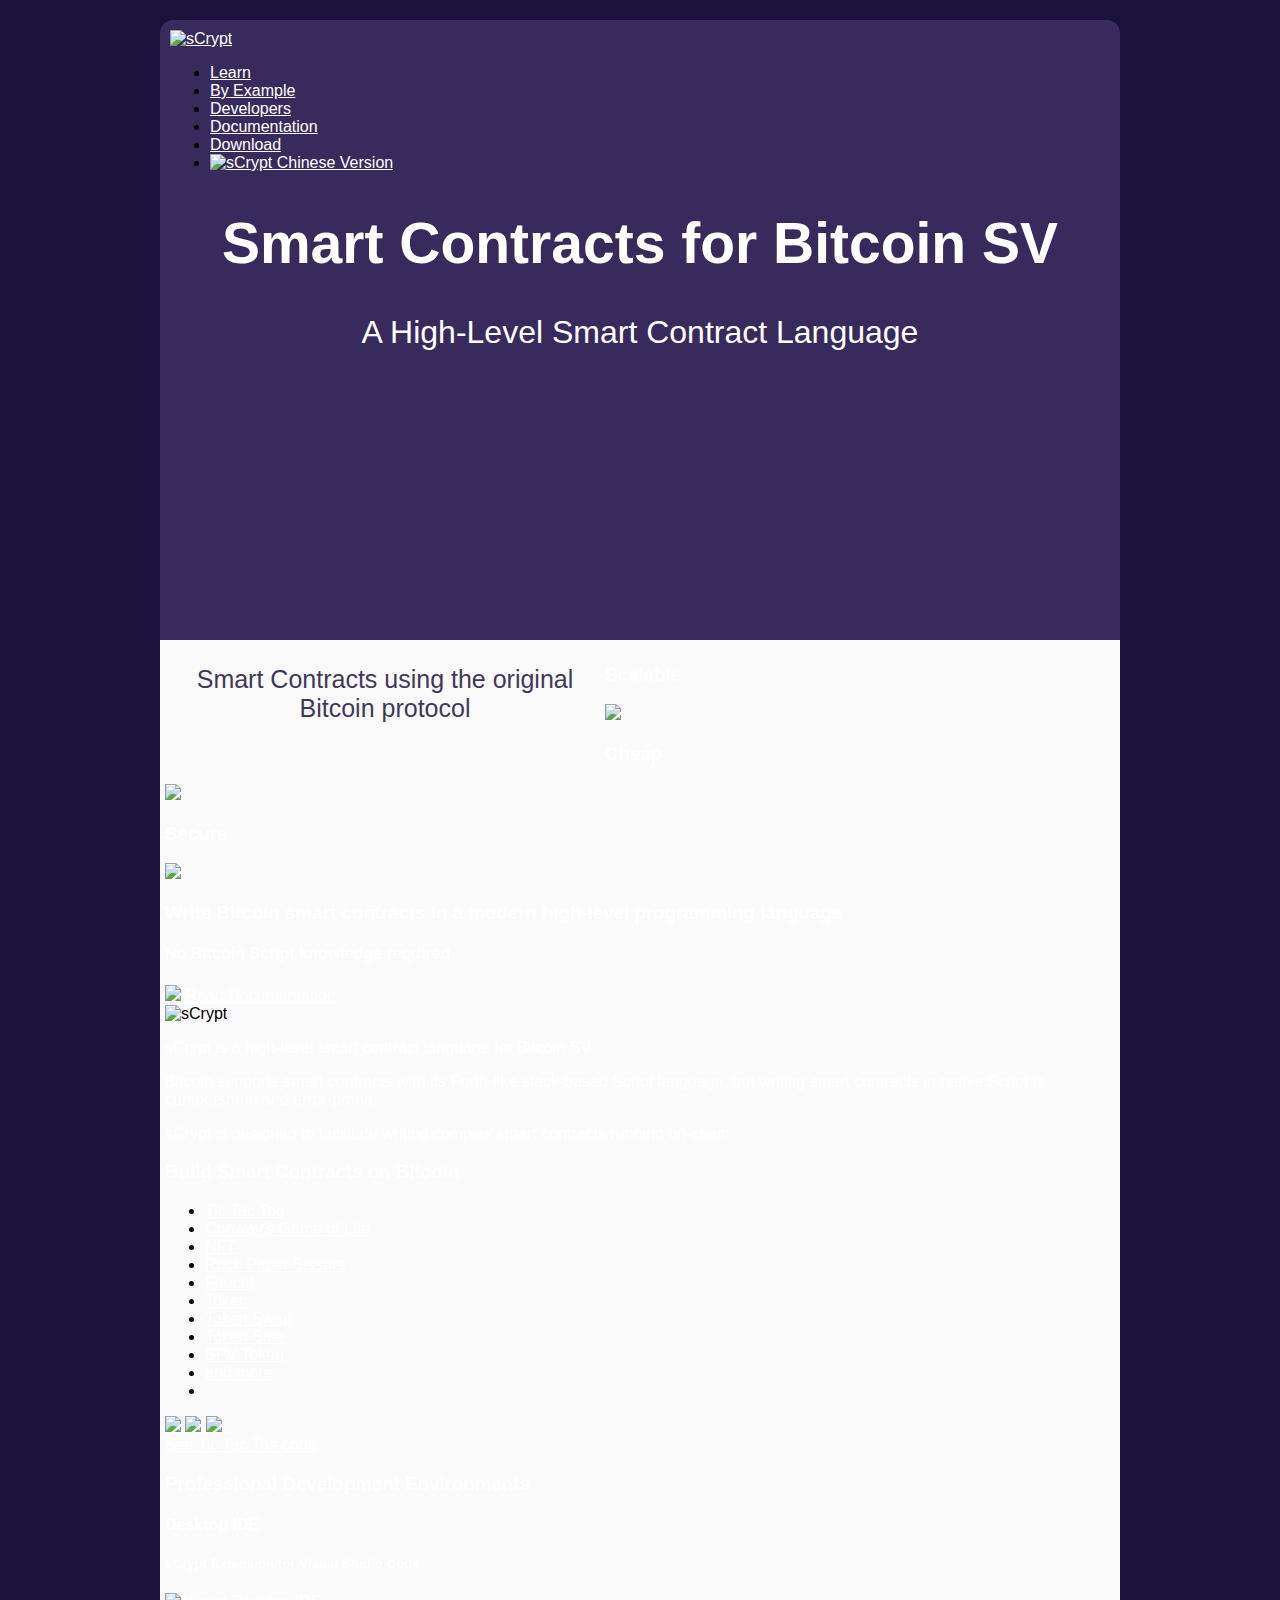
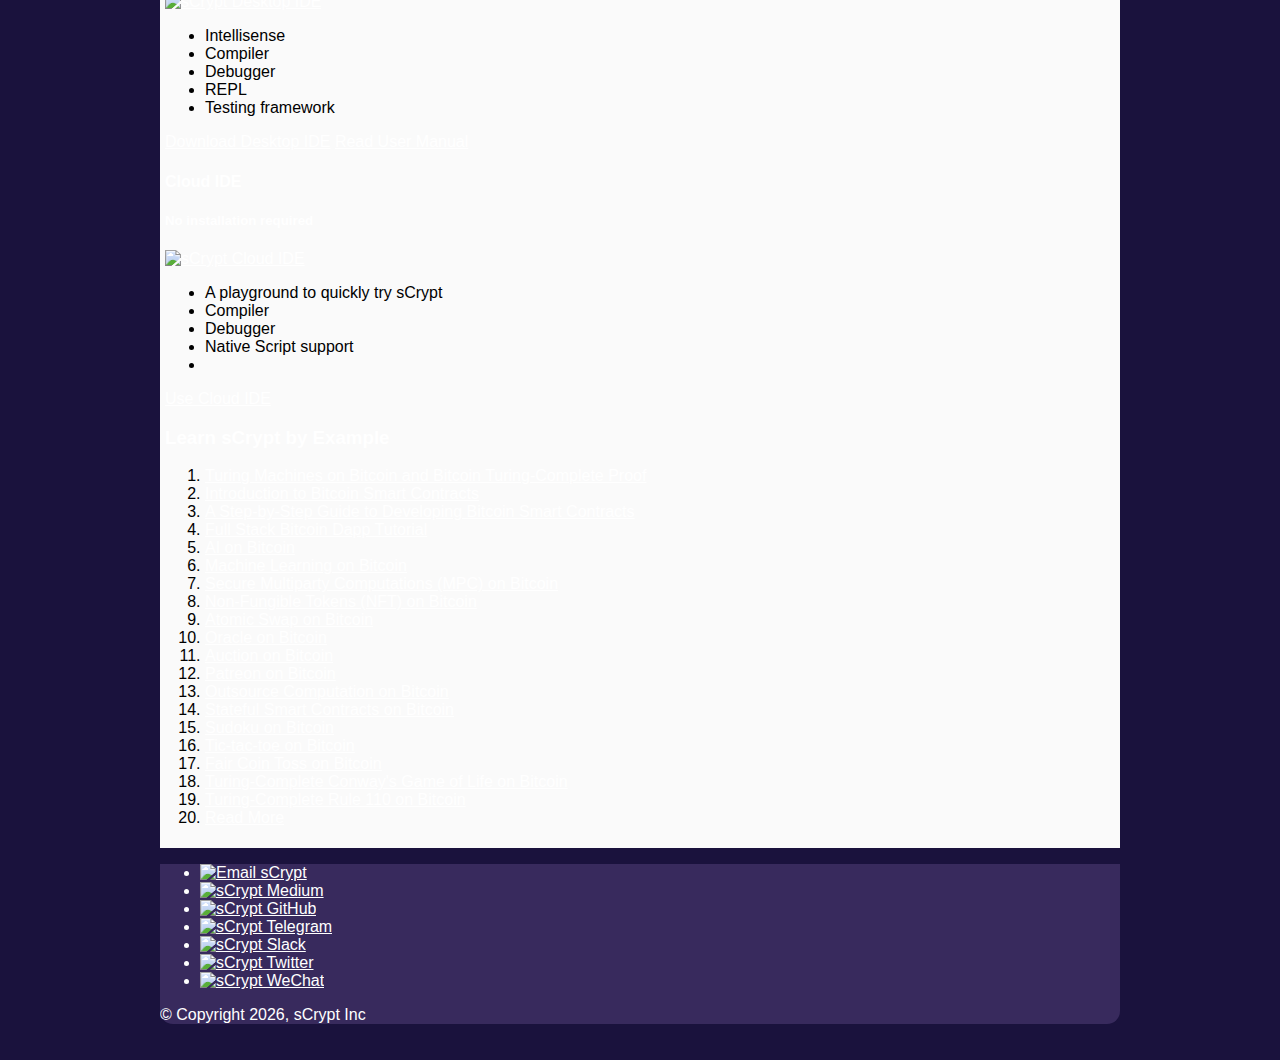
==== index.html @ d7bc1ca1 "Add link to by-example.scrypt.io" ====
<!DOCTYPE html>
<html>
  <head>
    <meta charset="utf-8">
    <meta name="viewport" content="width=device-width, initial-scale=1">
    <title>sCrypt — A High Level Smart Contract Language for Bitcoin SV</title>
    <link rel="stylesheet" href="static/css/bulma.min.css">
    <link rel="stylesheet" href="static/css/app.css?cb=3">

    <meta name="description" content="A high-level smart contract language for Bitcoin SV"/>
    <link rel="canonical" href="https://www.scrypt.io" />
    <meta property="og:title" content="sCrypt | Bitcoin SV"/>
    <meta property="og:description" content="A high-level smart contract language for Bitcoin SV" />
    <meta property="og:image" content="https://scrypt.io/static/img/screenshot.png" />
    <meta property="og:image:width" content="1920"/>
    <meta property="og:image:height" content="1080"/>
    <meta property="og:url" content="https://scrypt.io"/>
    <meta property="og:site_name" content="scrypt"/>
    <meta property="og:type" content="website"/>
  </head>
  <body>
    <div class="container">

      <div class="site-wrapper">
        <div class="header">

          <div class="top-bar">
            <a href="/"><img src="static/img/scrypt.png" alt="sCrypt" class="logo" /></a>

            <ul class="navigation">
              <li class="learn-link"><a href="https://learn.scrypt.io">Learn</a></li>
              <li class="byexample-link"><a href="https://by-example.scrypt.io">By Example</a></li>
              <li class="awesome-link"><a href="https://github.com/sCrypt-Inc/awesome-scrypt/">Developers</a></li>
              <li><a href="https://scryptdoc.readthedocs.io/en/latest/" target="_blank">Documentation</a></li>
              <li class="download-link"><a href="#download">Download</a></li>
              <li class="language-link"><a href="/chinese.html">
                  <img src="/static/img/chinese.svg" alt="sCrypt Chinese Version" class="language-icon" />
                </a></li>
            </ul>

            <div class="clear"></div>
          </div>

          <h1 class="title">
            Smart Contracts for <span class="nowrap">Bitcoin SV</span>
          </h1>
          <p class="subtitle">
            A High-Level Smart Contract Language
          </p>

          <img src="static/img/code-sample1.png" alt="sCrypt Demo Contract" class="code-demo-mobile" />

        </div><!-- .header -->

        <div class="content-wrapper">
          <div class="columns">
            <p class="subtitle">Smart Contracts using the original Bitcoin protocol</p>
            <div class="code-demo"></div>
          </div>
          <div class="clear"></div>
          <div class="columns widgets">
            <div class="column is-4">
              <div class="widget">
                <h3>Scalable</h3>
                <img src="static/img/up.svg" class="icon" />
                <div class="clear"></div>
              </div>
            </div>
            <div class="column is-4">
              <div class="widget">
                <h3>Cheap</h3>
                <img src="static/img/cent.svg" class="icon" />
                <div class="clear"></div>
              </div>
            </div>
            <div class="column is-4">
              <div class="widget">
                <h3>Secure</h3>
                <img src="static/img/lock.svg" class="icon" />
                <div class="clear"></div>
              </div>
            </div>
          </div>


          <div class="cta">
            <h3 class="title">Write Bitcoin smart contracts in a modern <span class="no-wrap">high-level</span> programming language</h3>
            <h4 class="small">No Bitcoin Script knowledge required</h4>
            <a href="https://scryptdoc.readthedocs.io/en/latest/" class="button is-large">
              <img src="static/img/books.svg" />
              Read Documentation
            </a>
          </div>

          <div class="about">
            <div class="columns is-mobile">
              <div class="column is-2">
                <img src="static/img/logo-small.png" alt="sCrypt" />
              </div>
              <div class="column">
                <p>sCrypt is a high-level smart contract language for <span class="nowrap">Bitcoin SV</span>.</p>

                <p>Bitcoin supports smart contracts with its Forth-like stack-based Script language, but writing smart contracts in native Script is cumbersome and error-prone.</p>

                <p>sCrypt is designed to facilitate writing complex smart contracts running on-chain.</p>
              </div>
            </div>
          </div>

          <div class="examples">
            <h3 class="title">Build Smart Contracts on Bitcoin</h3>
            <div class="wrapper">
              <ul>
                <li><a href="https://github.com/sCrypt-Inc/boilerplate/blob/master/contracts/tictactoe.scrypt" data-img="code-tictactoe.png" class="example active" onClick="return didClickBuild(this)">Tic Tac Toe</a></li>
                <li><a class="example" href="https://github.com/sCrypt-Inc/boilerplate/blob/master/contracts/conwaygol.scrypt" data-img="code-gameoflife.png" onClick="return didClickBuild(this)">Conway's Game of Life</a></li>
                <li><a class="example" href="https://github.com/sCrypt-Inc/boilerplate/blob/master/contracts/nonFungibleToken.scrypt" data-img="code-nft.png" onClick="return didClickBuild(this)">NFT</a></li>
                <li><a class="example" href="https://github.com/sCrypt-Inc/boilerplate/blob/master/contracts/rps.scrypt" data-img="code-rockpapersissors.png" onClick="return didClickBuild(this)">Rock Paper Sissors</a></li>
                <li><a class="example" href="https://github.com/sCrypt-Inc/boilerplate/blob/master/contracts/faucet.scrypt" data-img="code-faucet.png" onClick="return didClickBuild(this)">Faucet</a></li>
                <li><a class="example" href="https://github.com/sCrypt-Inc/boilerplate/blob/master/contracts/token.scrypt" data-img="code-token.png" onClick="return didClickBuild(this)">Token</a></li>
                <li><a class="example" href="https://github.com/sCrypt-Inc/boilerplate/blob/master/contracts/tokenSwap.scrypt" data-img="code-tokenswap.png" onClick="return didClickBuild(this)">Token Swap</a></li>
                <li><a class="example" href="https://github.com/sCrypt-Inc/boilerplate/blob/master/contracts/tokenSale.scrypt" data-img="code-tokensale.png" onClick="return didClickBuild(this)">Token Sale</a></li>
                <li><a class="example" href="https://github.com/sCrypt-Inc/boilerplate/blob/master/contracts/spvToken.scrypt" data-img="code-spvtoken.png" onClick="return didClickBuild(this)">SPV Token</a></li>
                <li><a href="https://github.com/sCrypt-Inc/boilerplate/tree/master/contracts" target="_blank">and more</a></li>
                <li class="clear"></li>
              </ul>
              <a href="javascript:didClickPreviousBuild()" class="controller prev"><img src="static/img/prev.png" /></a>
              <a href="javascript:didClickNextBuild()" class="controller next"><img src="static/img/next.png" /></a>
              <a href="https://github.com/sCrypt-Inc/boilerplate/blob/master/contracts/tictactoe.scrypt" target="_blank" class="screenshot-link">
                <img class="screenshot" src="static/img/code/code-tictactoe.png" />
              </a>

            </div>
            <a target="_blank" href="https://github.com/sCrypt-Inc/boilerplate/blob/master/contracts/tictactoe.scrypt" class="see-code">See Tic Tac Toe code</a>
          </div>

          <div class="downloads" id="download">
            <h3 class="title">Professional Development Environments</h3>

            <div class="columns">
              <div class="column">
                <div class="desktop wrapper">
                  <h4>Desktop IDE</h4>
                  <h5>sCrypt Extension for Visual Studio Code</h5>
                  <a href="https://marketplace.visualstudio.com/items?itemName=bsv-scrypt.sCrypt">
                    <img src="static/img/desktop-ide.png" alt="sCrypt Desktop IDE" />
                  </a>
                  <div class="content">
                    <ul>
                      <li>Intellisense</li>
                      <li>Compiler</li>
                      <li>Debugger</li>
                      <li>REPL</li>
                      <li>Testing framework</li>
                    </ul>
                  </div>
                  <a class="button" href="https://marketplace.visualstudio.com/items?itemName=bsv-scrypt.sCrypt">Download Desktop IDE</a>
                  <a class="button" href="https://scrypt-ide.readthedocs.io/en/latest/">Read User Manual</a>
                </div>
              </div>
              <div class="column">
                <div class="cloud wrapper">
                  <h4>Cloud IDE</h4>
                  <h5>No installation required</h5>
                  <a href="https://scrypt.studio/">
                    <img src="static/img/cloud-ide.png" alt="sCrypt Cloud IDE" />
                  </a>
                  <div class="content">
                    <ul>
                      <li>A playground to quickly try sCrypt</li>
                      <li>Compiler</li>
                      <li>Debugger</li>
                      <li>Native Script support</li>
                      <li class="no-bullet">&nbsp;</li>
                    </ul>
                  </div>
                  <a class="button" href="https://scrypt.studio/">Use Cloud IDE</a>
                </div>
              </div>
              <div class="clear"></div>
            </div>
          </div>


          <div class="learn" id="learn">
            <h3 class="title">Learn sCrypt by Example</h3>
            <div class="wrapper">
              <div class="content">
                <ol>


                  <li><a target="_blank" href="https://xiaohuiliu.medium.com/turing-machine-on-bitcoin-7f0ebe0d52b1">Turing Machines on Bitcoin and Bitcoin Turing-Complete Proof</a></li>
                  <li><a target="_blank" href="https://xiaohuiliu.medium.com/introduction-to-bitcoin-smart-contracts-9c0ea37dc757">Introduction to Bitcoin Smart Contracts</a></li>
                  <li><a target="_blank" href="https://xiaohuiliu.medium.com/a-step-by-step-guide-to-developing-bitcoin-smart-contracts-e43f00f42f05">A Step-by-Step Guide to Developing Bitcoin Smart Contracts</a></li>
                  <li><a target="_blank" href="https://xiaohuiliu.medium.com/full-stack-bitcoin-dapp-tutorial-adff2bc4f657">Full Stack Bitcoin Dapp Tutorial</a></li>
                  <li><a target="_blank" href="https://xiaohuiliu.medium.com/ai-on-bitcoin-96bbc97a62b9">AI on Bitcoin</a></li>
                  <li><a target="_blank" href="https://xiaohuiliu.medium.com/machine-learning-on-bitcoin-40f830ad1b43">Machine Learning on Bitcoin</a></li>
                  <li><a target="_blank" href="https://xiaohuiliu.medium.com/secure-multiparty-computations-on-bitcoin-953a64843b94">Secure Multiparty Computations (MPC) on Bitcoin</a></li>
                  <li><a target="_blank" href="https://xiaohuiliu.medium.com/non-fungible-tokens-on-bitcoin-sv-4575368f46a">Non-Fungible Tokens (NFT) on Bitcoin</a></li>
                  <li><a target="_blank" href="https://xiaohuiliu.medium.com/atomic-swap-on-bitcoin-sv-abc28e836cd5">Atomic Swap on Bitcoin</a></li>
                  <li><a target="_blank" href="https://xiaohuiliu.medium.com/access-external-data-from-bitcoin-smart-contracts-2ecdc7448c43">Oracle on Bitcoin</a></li>
                  <li><a target="_blank" href="https://xiaohuiliu.medium.com/auction-on-bitcoin-4ba2b6c18ba7">Auction on Bitcoin</a></li>
                  <li><a target="_blank" href="https://xiaohuiliu.medium.com/patreon-on-bitcoin-4c3626d4ce5">Patreon on Bitcoin</a></li>
                  <li><a target="_blank" href="https://xiaohuiliu.medium.com/outsource-computation-on-bitcoin-sv-3beac7c7771b">Outsource Computation on Bitcoin</a></li>
                  <li><a target="_blank" href="https://xiaohuiliu.medium.com/stateful-smart-contracts-on-bitcoin-sv-c24f83a0f783">Stateful Smart Contracts on Bitcoin</a></li>
                  <li><a target="_blank" href="https://xiaohuiliu.medium.com/sudoku-on-bitcoin-bd78551956fb">Sudoku on Bitcoin</a></li>
                  <li><a target="_blank" href="https://xiaohuiliu.medium.com/tic-tac-toe-on-bitcoin-sv-5acdf5bd676d">Tic-tac-toe on Bitcoin</a></li>
                  <li><a target="_blank" href="https://xiaohuiliu.medium.com/fair-bitcoin-toss-7310256e60c3">Fair Coin Toss on Bitcoin</a></li>
                  <li><a target="_blank" href="https://xiaohuiliu.medium.com/play-conways-game-of-life-on-bitcoin-forever-47c6fb7ed682">Turing-Complete Conway's Game of Life on Bitcoin</a></li>
                  <li><a target="_blank" href="https://xiaohuiliu.medium.com/turing-complete-rule-110-on-bitcoin-df014288a05">Turing-Complete Rule 110 on Bitcoin</a></li>
                  <li class="no-bullet"><a target="_blank" href="https://github.com/sCrypt-Inc/awesome-scrypt">Read More</a></li>

                </ol>
              </div>
            </div>
          </div>


        </div><!-- .content -->

        <div class="footer">
          <ul>
            <li><a title="Email sCrypt" target="_blank" href="mailto:support@scrypt.io"><img src="static/img/email.png" alt="Email sCrypt" /></a></li>
            <li><a title="sCrypt Medium" target="_blank" href="https://medium.com/@xiaohuiliu"><img src="static/img/medium.png" alt="sCrypt Medium" /></a></li>
            <li><a title="sCrypt GitHub" target="_blank" href="https://github.com/sCrypt-Inc"><img src="static/img/github.png" alt="sCrypt GitHub" /></a></li>
            <li><a title="sCrypt Telegram" target="_blank" href="https://t.me/joinchat/GwaRAxKT16JjXyHt5PuhHw"><img src="static/img/telegram.png" alt="sCrypt Telegram" /></a></li>
            <li><a title="sCrypt Slack" target="_blank" href="https://join.slack.com/t/scryptworkspace/shared_invite/enQtNzQ1OTMyNDk1ODU3LTJmYjE5MGNmNDZhYmYxZWM4ZGY2MTczM2NiNTIxYmFhNTVjNjE5MGYwY2UwNDYxMTQyNGU2NmFkNTY5MmI1MWM"><img src="static/img/slack.png" alt="sCrypt Slack" /></a></li>
            <li><a title="sCrypt Twitter" target="_blank" href="https://twitter.com/sinoTrinity"><img src="static/img/twitter.png" alt="sCrypt Twitter" /></a></li>
            <li><a title="sCrypt WeChat" target="_blank" href="static/img/wechat-qrcode.jpg"><img src="static/img/wechat.png" alt="sCrypt WeChat" /></a></li>
          </ul>
          <div class="clear"></div>
          <p>&copy; Copyright <script>document.write(new Date().getFullYear())</script>, sCrypt Inc</p>

        </div><!-- .footer-->

      </div><!-- .site-wrapper -->

    </div>
    <script src="https://code.jquery.com/jquery-3.5.1.slim.min.js" integrity="sha256-4+XzXVhsDmqanXGHaHvgh1gMQKX40OUvDEBTu8JcmNs=" crossorigin="anonymous"></script>
    <script src="static/js/app.js?cb=1"></script>
    <script async src="https://www.googletagmanager.com/gtag/js?id=UA-150539205-2"></script>
    <script>
      window.dataLayer = window.dataLayer || [];
      function gtag(){dataLayer.push(arguments);}
      gtag('js', new Date());
      gtag('config', 'UA-150539205-2');
    </script>

  </body>
</html>
---- static/css/app.css ----
body, html {
    background-color: #1A123D;
    font-family: Helvetica Neue, Helvetica;
}

p,
a,
h1,
h2,
h3,
h4,
h5,
strong,
em,
h6 {
    color: white;
}

.title, .subtitle {
    color: white;
}

.site-wrapper {
    max-width: 960px;
    margin: 0 auto;
    overflow: hidden;
}

.header {
    background: #382A5D url("/static/img/header.png") no-repeat bottom left;
    height: 600px;
    padding: 10px;
}

.header .top-bar {
    margin-bottom: 30px;
}

.header .logo {
}

.code-demo {
    background: url("/static/img/code-sample1.png") no-repeat;
    height: 629px;
    right: 0px;
    top: -450px;
    position: absolute;
    width: 593px;
}

.header .title {
    text-align: center;
    font-size: 57px;
}

.header .subtitle {
    text-align: center;
    font-size: 32px;
}

.content-wrapper .subtitle {
    color: #3F385D;
    font-size: 25px;
    margin-top: 20px;
    text-align: center;
}

.content-wrapper {
    background: #FAFAFA;
    margin: 0px;
    padding: 5px;
    min-height: 500px;
    position: relative;
}

.content-wrapper .subtitle {
    margin-top: 20px;
    float: left;
    width: 400px;
    margin-left: 20px;
    margin-right: 20px;
}

.footer {
    margin-top: 0px;
    background: #382A5D;
    color: white;
    padding: 0px;
    min-height: 100px;
}

.code-demo-mobile {
    display: none;
    margin: 0 auto;
    margin-top: -40px;
    transform: scale(1.1);
}

@media(min-width: 1024px) {
    .site-wrapper {
        margin-top: 20px;
        margin-bottom: 20px;
    }

    .header {
        border-top-left-radius: 13px;
        border-top-right-radius: 13px;
    }

    .footer {
        border-bottom-left-radius: 13px;
        border-bottom-right-radius: 13px;
    }
}

@media(max-width: 915px) {
    .header .title {
        font-size: 48px;
    }

    .header .subtitle {
        font-size: 27px;
    }

    .code-demo {
        top: -465px;
        left: 0px;
        right: 0px;
        margin-left: auto;
        margin-right: auto;
    }

    .content-wrapper .subtitle {
        margin-top: 70px;
        float: none;
        width: auto;
        margin-left: 0px;
        margin-right: 0px;
    }
}

@media(max-width: 767px) {
    .header .title {
        font-size: 45px;
    }

    .header .subtitle {
        font-size: 25px;
    }

    .code-demo {
        display: none;
    }

    .code-demo-mobile {
        display: block;
    }

    .content-wrapper .subtitle {
        margin-top: 10px;
    }
}

@media(max-width: 450px) {
    .header .title {
        font-size: 35px;
    }

    .header .subtitle {
        font-size: 18px;
    }

    .code-demo-mobile {
        margin-top: 40px;
        transform: scale(1.5);
    }


}
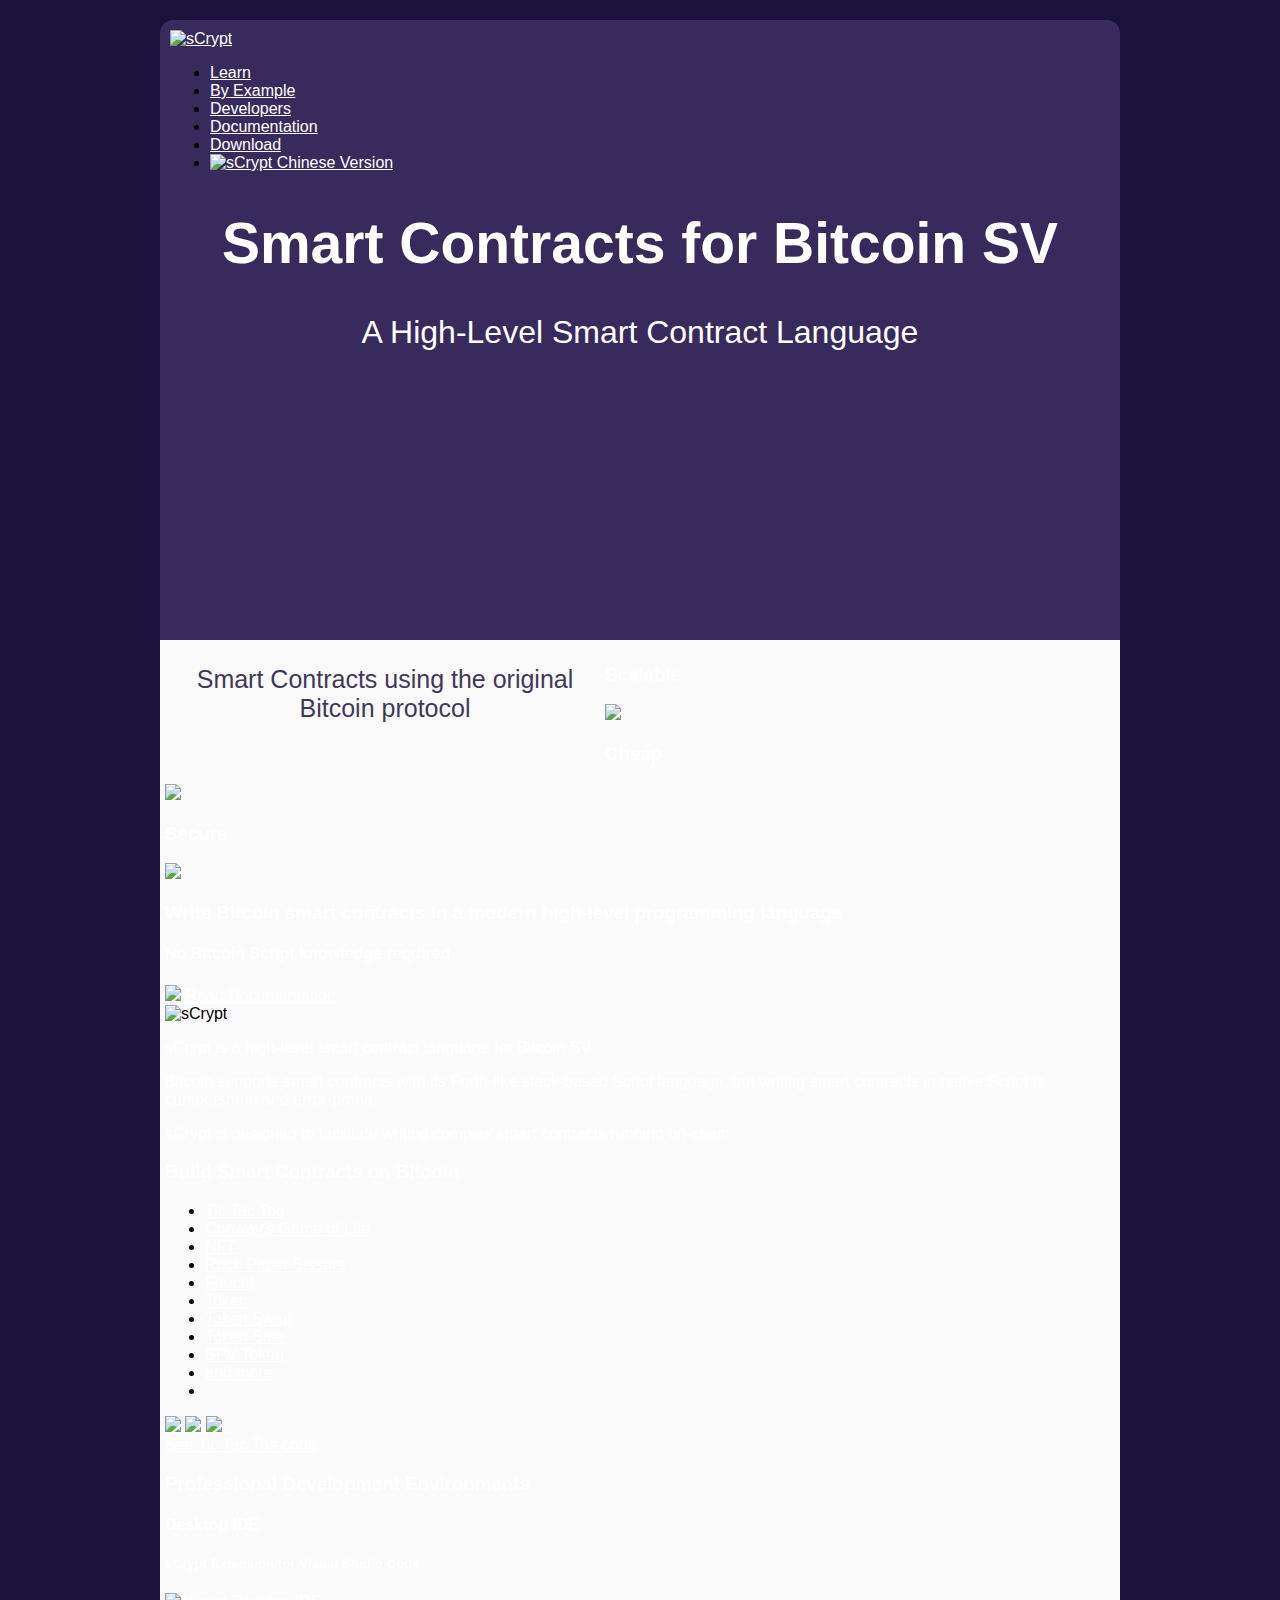
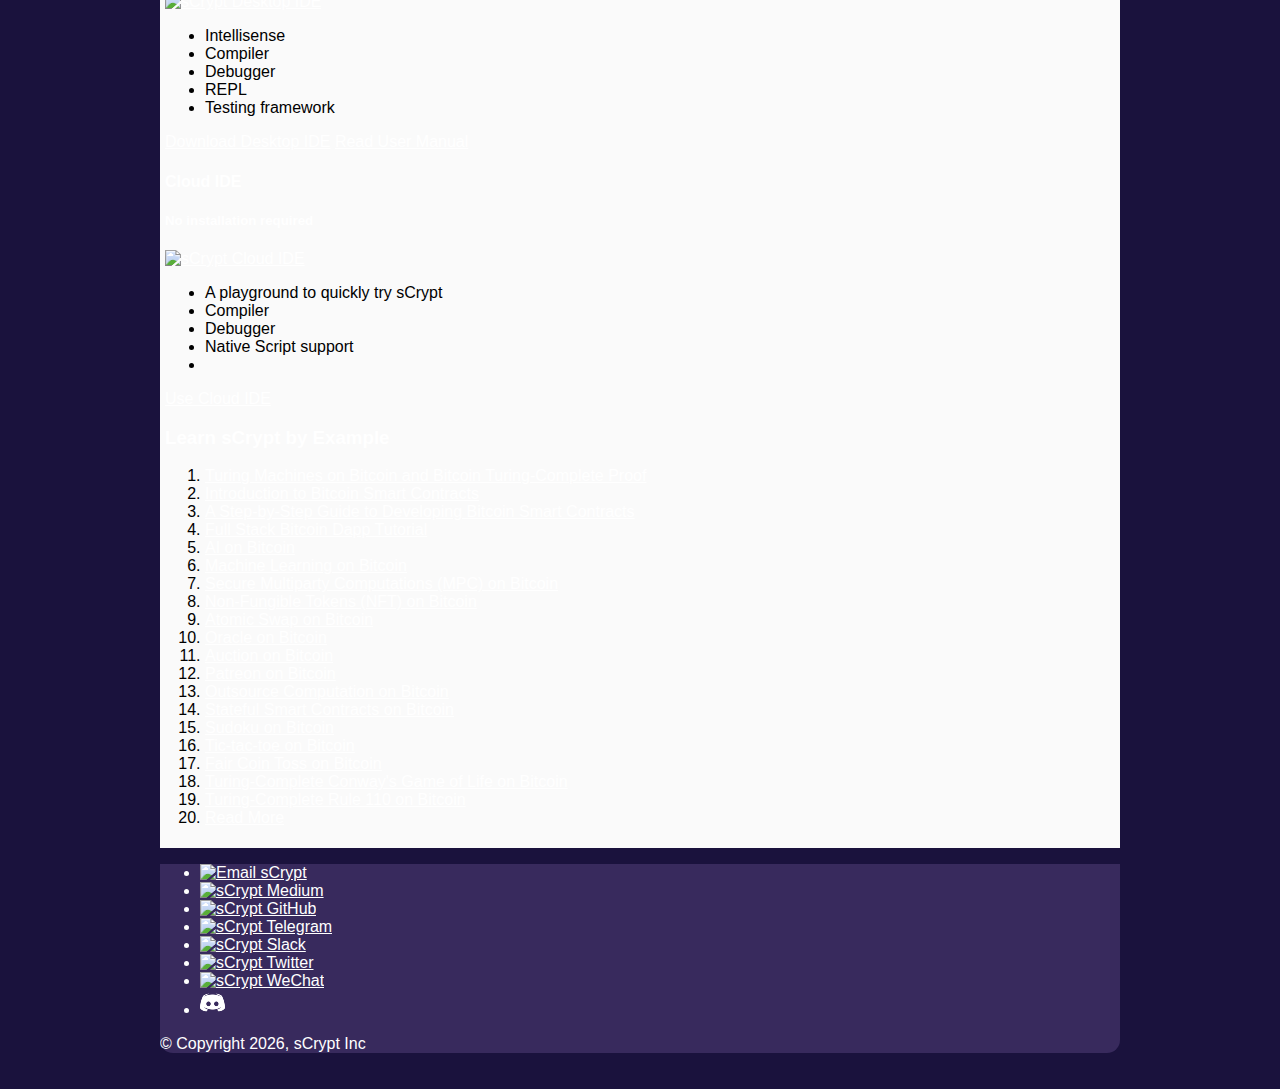
==== commit d4d4eb57: "Added BSV Discord thread link." ====
--- a/index.html
+++ b/index.html
@@ -226,6 +226,7 @@
             <li><a title="sCrypt Slack" target="_blank" href="https://join.slack.com/t/scryptworkspace/shared_invite/enQtNzQ1OTMyNDk1ODU3LTJmYjE5MGNmNDZhYmYxZWM4ZGY2MTczM2NiNTIxYmFhNTVjNjE5MGYwY2UwNDYxMTQyNGU2NmFkNTY5MmI1MWM"><img src="static/img/slack.png" alt="sCrypt Slack" /></a></li>
             <li><a title="sCrypt Twitter" target="_blank" href="https://twitter.com/sinoTrinity"><img src="static/img/twitter.png" alt="sCrypt Twitter" /></a></li>
             <li><a title="sCrypt WeChat" target="_blank" href="static/img/wechat-qrcode.jpg"><img src="static/img/wechat.png" alt="sCrypt WeChat" /></a></li>
+            <li><a title="sCrypt in BSV Discord" target="_blank" href="https://discord.com/channels/953808129043333140/954737352713064518"><img src="static/img/discord.png" alt="sCrypt in BSV Discord" /></a></li>
           </ul>
           <div class="clear"></div>
           <p>&copy; Copyright <script>document.write(new Date().getFullYear())</script>, sCrypt Inc</p>
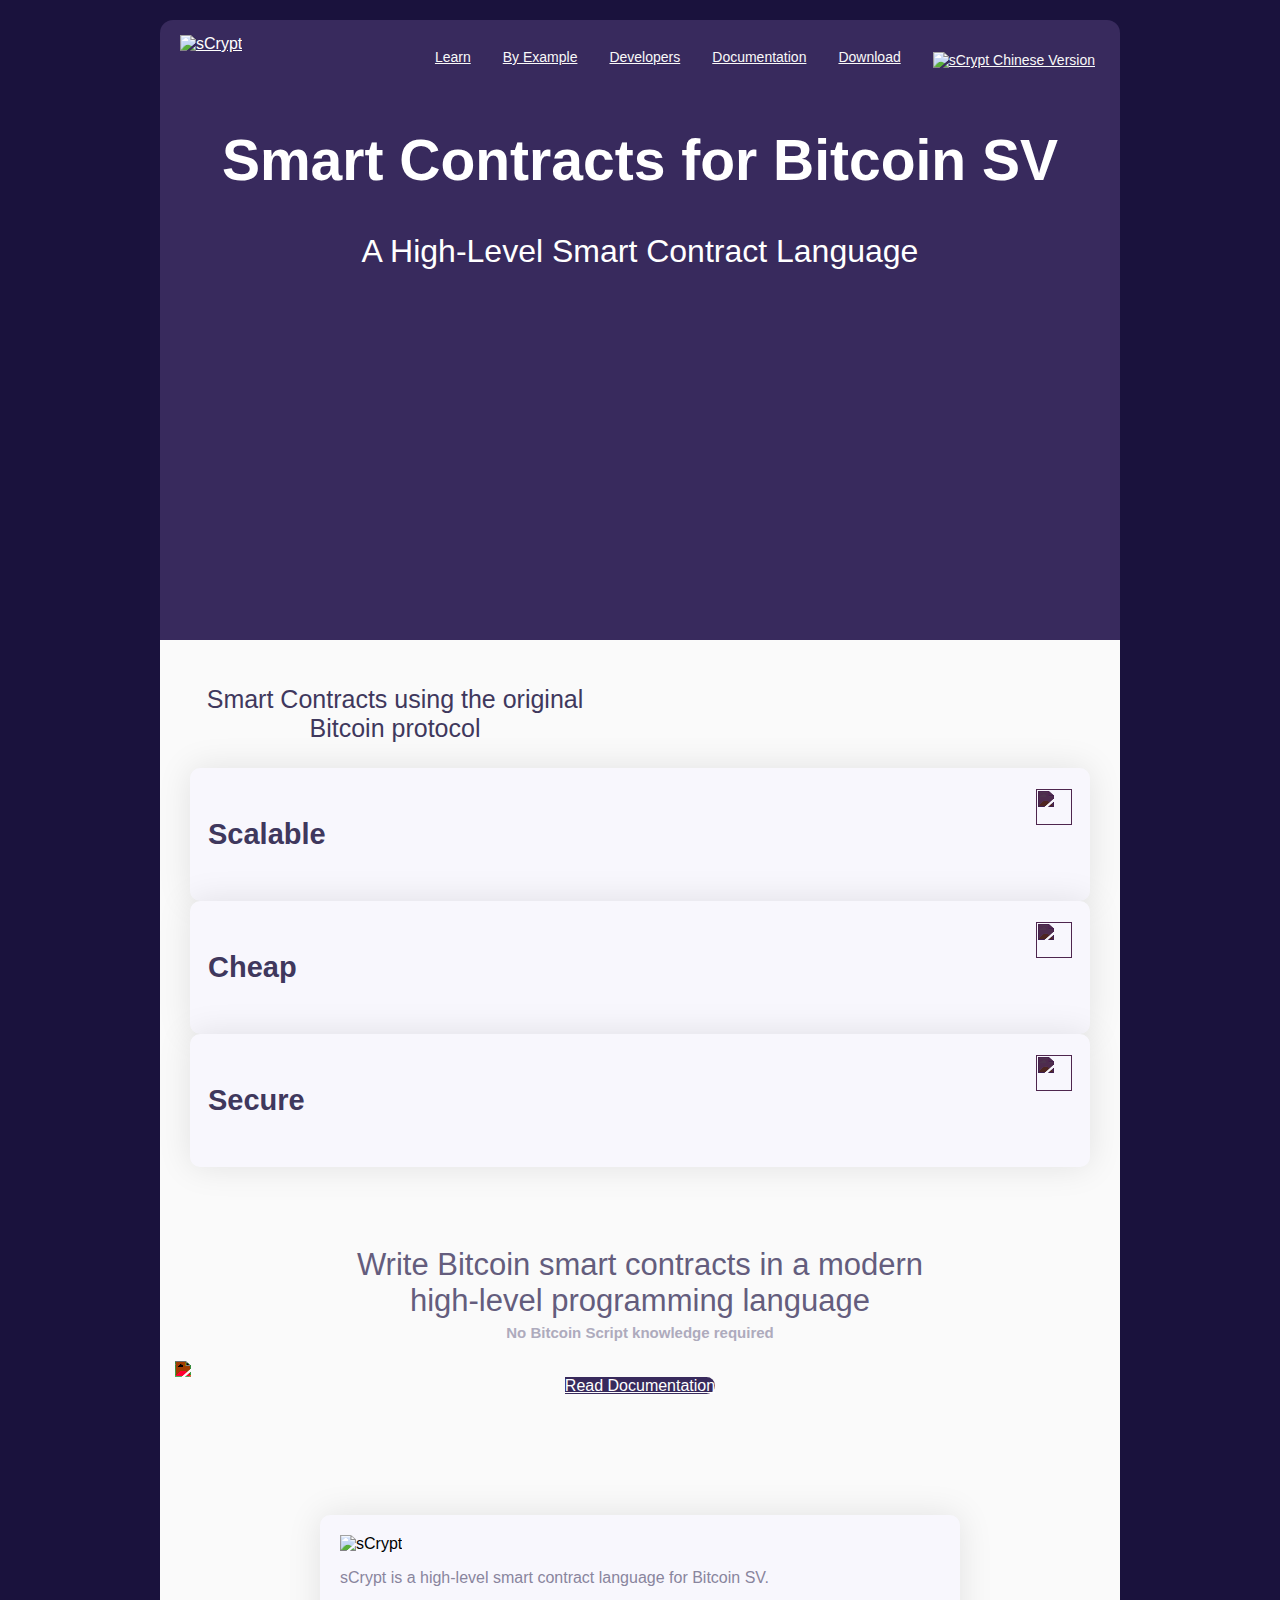
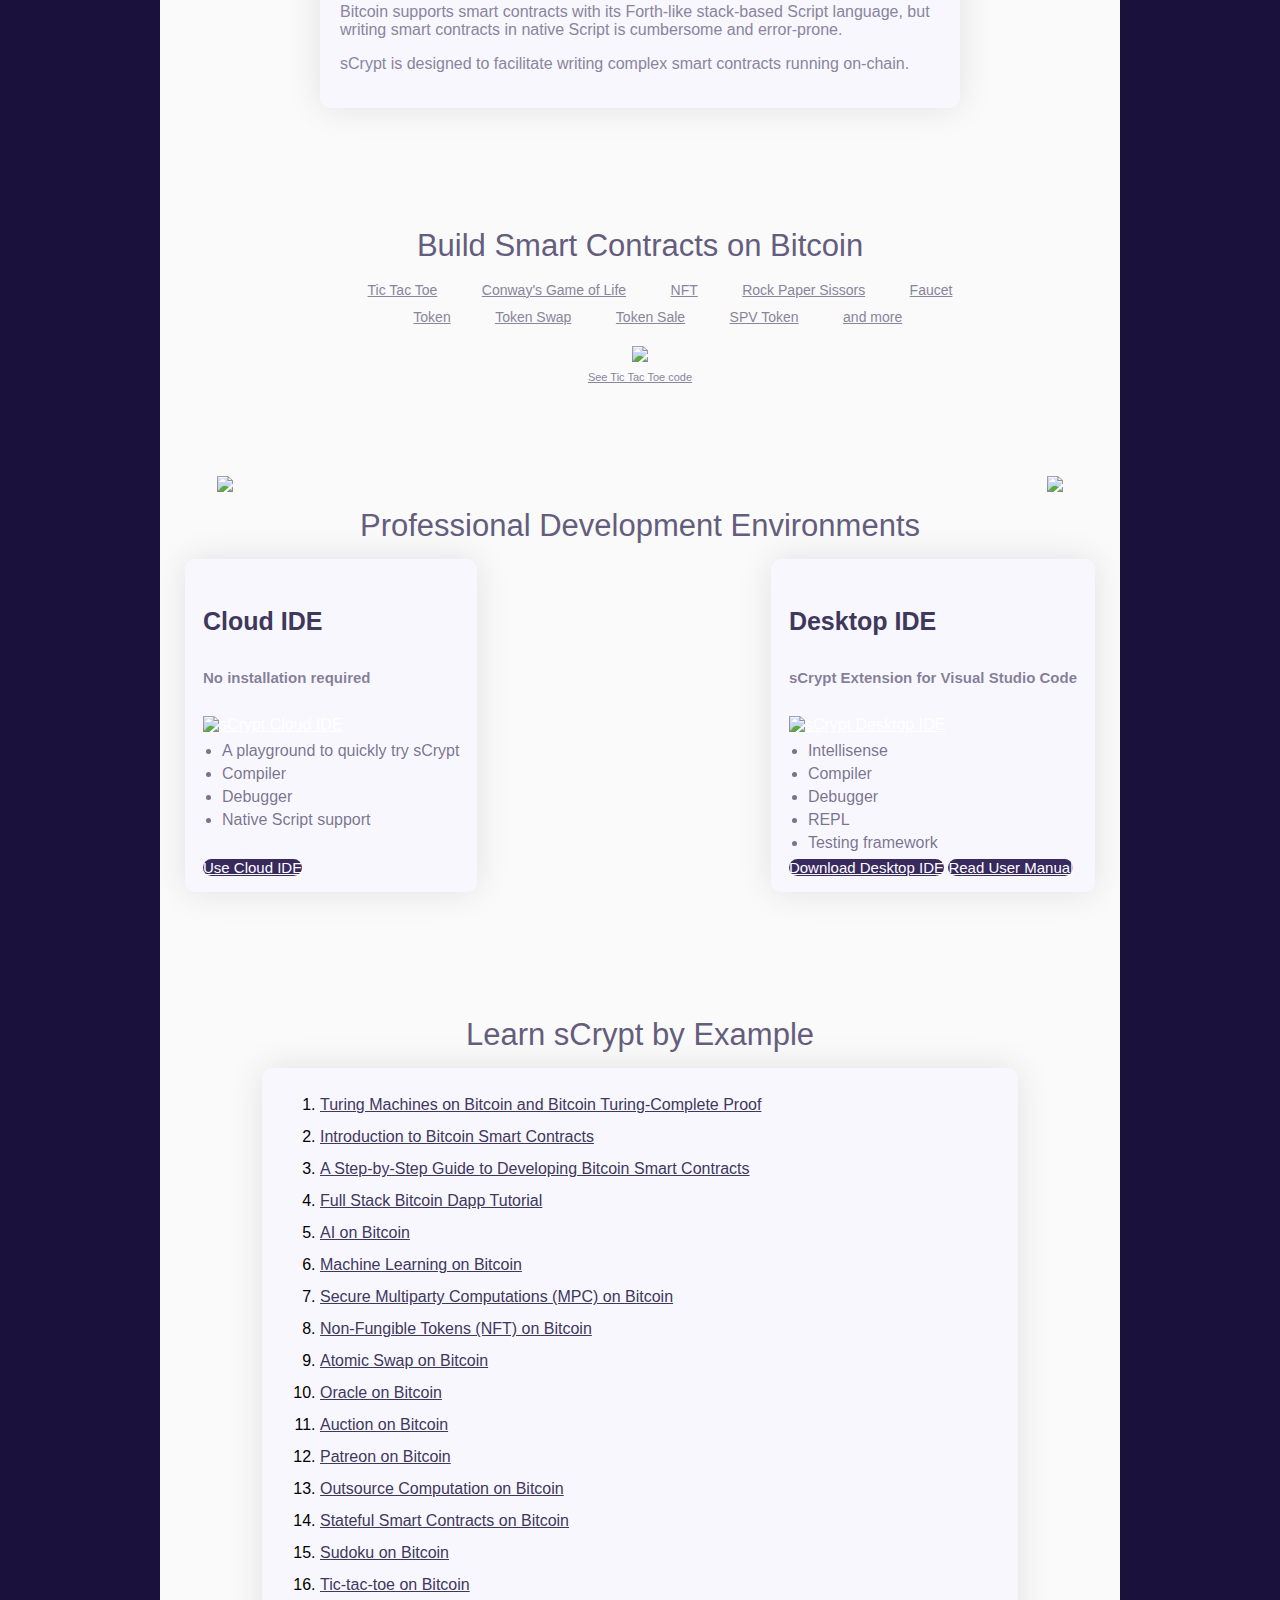
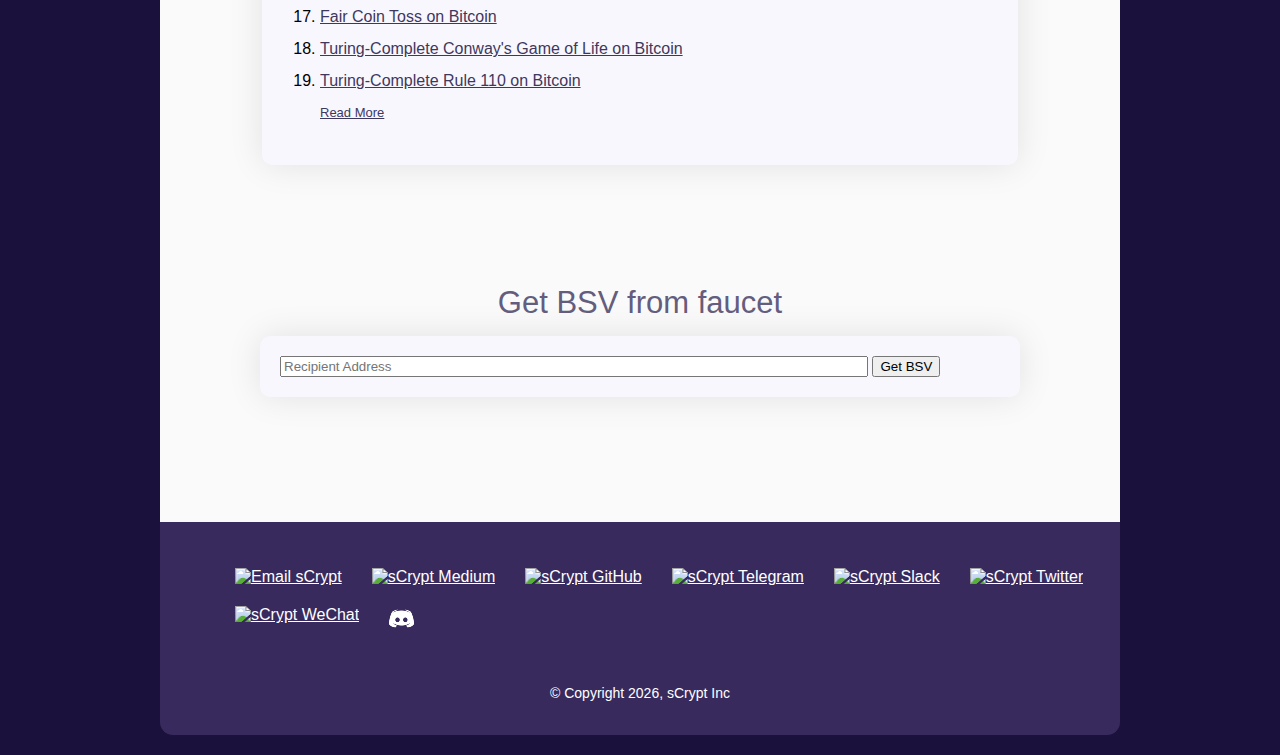
==== commit 32bf7c70: "add faucet" ====
--- a/index.html
+++ b/index.html
@@ -215,6 +215,103 @@
           </div>
 
 
+          <div class="faucet" id="faucet">
+            <h3 class="title">Get BSV from faucet</h3>
+            <div class="wrapper" >
+              <div class="content" id="faucetcontent">
+                <div class="address">
+                    <input type="text" class="input" placeholder="Recipient Address" id="address-input" />
+                    <button id="getbsv" class="button">Get BSV</button>
+                </div>
+              </div>
+            </div>
+
+            <script>
+
+            async function postData(url = '', data = {}) {
+              // Default options are marked with *
+              const response = await fetch(url, {
+                method: 'POST', // *GET, POST, PUT, DELETE, etc.
+                mode: 'cors', // no-cors, *cors, same-origin
+                cache: 'no-cache', // *default, no-cache, reload, force-cache, only-if-cached
+                credentials: 'same-origin', // include, *same-origin, omit
+                headers: {
+                  'Content-Type': 'application/json'
+                  // 'Content-Type': 'application/x-www-form-urlencoded',
+                },
+                redirect: 'follow', // manual, *follow, error
+                referrerPolicy: 'no-referrer', // no-referrer, *no-referrer-when-downgrade, origin, origin-when-cross-origin, same-origin, strict-origin, strict-origin-when-cross-origin, unsafe-url
+                body: JSON.stringify(data) // body data type must match "Content-Type" header
+              });
+              return response.json(); // parses JSON response into native JavaScript objects
+            }
+
+            function createSuccessMessage(txid = '') {
+              window.document.getElementById('faucetcontent').insertAdjacentHTML('afterend', `<article class="message is-primary">
+                <div class="message-header">
+                  <p>Success</p>
+                  <button class="delete" aria-label="delete" onclick='onDelete(this)'></button>
+                </div>
+                <div class="message-body">
+                  Get BSV from faucet successfully. 
+                  <strong>TXID</strong>: <a href="https://test.whatsonchain.com/tx/${txid}" target="_blank">${txid}</a>
+                </div>
+              </article>`)
+            }
+
+            function createCooldownMessage(address = '') {
+              window.document.getElementById('faucetcontent').insertAdjacentHTML('afterend', `<article class="message is-warning">
+                <div class="message-header">
+                  <p>Warning</p>
+                  <button class="delete" aria-label="delete" onclick='onDelete(this)'></button>
+                </div>
+                <div class="message-body">
+                  Address ${address} still in cooldown.
+                </div>
+              </article>`)
+            }
+
+            function createErrorMessage(error = '') {
+              window.document.getElementById('faucetcontent').insertAdjacentHTML('afterend', `<article class="message is-danger">
+                <div class="message-header">
+                  <p>Error</p>
+                  <button class="delete" aria-label="delete" onclick='onDelete(this)'></button>
+                </div>
+                <div class="message-body">
+                  ${error}
+                </div>
+              </article>`)
+            }
+
+            function onDelete(button) {
+              const article = button.parentNode.parentNode;
+              const wrapper = window.document.querySelector('.faucet .wrapper');
+              if(wrapper) {
+                wrapper.removeChild(article)
+              }
+            }
+
+
+            window.document.getElementById('getbsv').addEventListener('click', (e) => {
+              const address = window.document.getElementById('address-input').value;
+              if(typeof address === 'string' && address !== '') {
+                postData('https://witnessonchain.com/v1/faucet/tbsv', { address: address })
+                .then(data => {
+                  if(data.code  === 0) {
+                    createSuccessMessage(data.txid)
+                  } else if(data.code === 20) {
+                    createCooldownMessage(address);
+                  } else {
+                    createErrorMessage(data.message)
+                  }
+                });
+              }              
+            })
+
+            </script>
+
+          </div>
+
         </div><!-- .content -->
 
         <div class="footer">
@@ -226,7 +323,7 @@
             <li><a title="sCrypt Slack" target="_blank" href="https://join.slack.com/t/scryptworkspace/shared_invite/enQtNzQ1OTMyNDk1ODU3LTJmYjE5MGNmNDZhYmYxZWM4ZGY2MTczM2NiNTIxYmFhNTVjNjE5MGYwY2UwNDYxMTQyNGU2NmFkNTY5MmI1MWM"><img src="static/img/slack.png" alt="sCrypt Slack" /></a></li>
             <li><a title="sCrypt Twitter" target="_blank" href="https://twitter.com/sinoTrinity"><img src="static/img/twitter.png" alt="sCrypt Twitter" /></a></li>
             <li><a title="sCrypt WeChat" target="_blank" href="static/img/wechat-qrcode.jpg"><img src="static/img/wechat.png" alt="sCrypt WeChat" /></a></li>
-            <li><a title="sCrypt in BSV Discord" target="_blank" href="https://discord.com/channels/953808129043333140/954737352713064518"><img src="static/img/discord.png" alt="sCrypt in BSV Discord" /></a></li>
+            <li><a title="sCrypt in BSV Discord" target="_blank" href="https://discord.gg/bsv"><img src="static/img/discord.png" alt="sCrypt in BSV Discord" /></a></li>
           </ul>
           <div class="clear"></div>
           <p>&copy; Copyright <script>document.write(new Date().getFullYear())</script>, sCrypt Inc</p>
--- a/static/css/app.css
+++ b/static/css/app.css
@@ -27,7 +27,7 @@
 }
 
 .header {
-    background: #382A5D url("/static/img/header.png") no-repeat bottom left;
+    background: #382A5D url("../img/header.png") no-repeat bottom left;
     height: 600px;
     padding: 10px;
 }
@@ -37,10 +37,12 @@
 }
 
 .header .logo {
+    margin-left: 10px;
+    margin-top: 5px;
 }
 
 .code-demo {
-    background: url("/static/img/code-sample1.png") no-repeat;
+    background: url("../img/code-sample1.png") no-repeat;
     height: 629px;
     right: 0px;
     top: -450px;
@@ -65,10 +67,51 @@
     text-align: center;
 }
 
+.content-wrapper .title {
+    color: #645D7D;
+    max-width: 600px;
+    font-size: 31px;
+    margin-top: 20px;
+    text-align: center;
+    font-weight: normal;
+    margin: 0 auto;
+    margin-top: 40px;
+}
+
+.cta .small {
+    color: #AEABBD;
+    text-align: center;
+    width: auto;
+    font-size: 15px;
+    margin-top: 5px;
+}
+
+.cta {
+    text-align: center;
+}
+
+.cta .button {
+    margin-top: 10px;
+    background-color: #382A5C;
+    color: white;
+    border-radius: 11px;
+}
+
+.cta .button:hover {
+    background-color: #3C3353;
+}
+
+.cta .button img {
+    filter: invert(100%) sepia(0%) saturate(7464%) hue-rotate(52deg) brightness(119%) contrast(100%);
+    width: 24px;
+    margin-right: 10px;
+    display: block;
+}
+
 .content-wrapper {
     background: #FAFAFA;
     margin: 0px;
-    padding: 5px;
+    padding: 5px 15px;
     min-height: 500px;
     position: relative;
 }
@@ -96,12 +139,311 @@
     transform: scale(1.1);
 }
 
+.clear {
+    clear: both;
+}
+
+.widget {
+    background: #F8F7FD;
+    border-radius: 10px;
+    vertical-align: middle;
+    padding: 21px 18px;
+    box-shadow: 0px 0px 34px 0px rgba(0, 0, 0, 0.1);
+}
+
+.widget img {
+    float: right;
+    width: 36px;
+    height: 36px;
+    filter: invert(7%) sepia(51%) saturate(3677%) hue-rotate(243deg) brightness(30%) contrast(98%);
+}
+
+.widget h3 {
+    color: #3F385D;
+    font-size: 29px;
+    line-height: 33px;
+    float: left;
+}
+
+.about {
+    background: #F8F7FD;
+    max-width: 600px;
+    padding: 20px;
+    border-radius: 10px;
+    box-shadow: 0px 0px 34px 0px rgba(0, 0, 0, 0.1);
+}
+
+.about,
+.examples,
+.learn,
+.faucet,
+.downloads {
+    margin: 120px auto;
+}
+
+.cta {
+    margin: 80px 0;
+}
+
+.about p {
+    color: #89859D;
+    margin-bottom: 15px;
+}
+
+.examples { 
+    text-align: center;
+    position: relative;
+}
+
+.examples .controller { 
+    width: 100px;
+    height: 100px;
+    top: 250px;
+    position: absolute;
+    z-index: 10;
+}
+
+.examples .controller.prev { 
+    left: 0px;
+}
+
+.examples .controller.next { 
+    right: 0px;
+}
+
+.examples .wrapper {
+    max-height: 400px;
+    overflow: hidden;
+    background: url("../img/divider.png") no-repeat bottom center;
+}
+
+.examples .wrapper img {
+    margin-top: -70px;
+    max-width: 90%;
+    z-index: 1;
+}
+
+.examples ul {
+    text-align: center;
+    max-width: 650px;
+    margin: 15px auto;
+    display: block;
+}
+
+.examples ul li {
+    line-height: 13px;
+    display: inline-block;
+}
+
+.examples .see-code {
+    display: block;
+    color: #89859D;
+    font-size: 11px;
+    padding: 5px;
+}
+
+.examples .screenshot-link {
+    display: block;
+    z-index: 1;
+    position: relative;
+}
+
+.examples ul li a {
+    position: relative;
+    color: #89859D;
+    font-size: 14px;
+    float: left;
+    padding: 5px 20px;
+    z-index: 99;
+    display: inline-block;
+}
+
+.examples ul li a.active {
+    text-decoration: underline;
+}
+
+.downloads .columns {
+    margin: 10px 0;
+}
+
+.downloads .wrapper {
+    max-width: 350px;
+    margin: 5px auto;
+    background: #F8F7FD;
+    border-radius: 10px;
+    vertical-align: middle;
+    padding: 15px 18px;
+    box-shadow: 0px 0px 34px 0px rgba(0, 0, 0, 0.1);
+}
+
+.downloads h4 {
+    color: #3F385D;
+    font-size: 25px;
+}
+
+.downloads h5 {
+    color: rgba(63, 56, 93, 0.63);
+    font-size: 15px;
+}
+
+.downloads img {
+    margin: 5px 0;
+}
+
+.downloads .content {
+    margin: 0px;
+    padding: 0px;
+}
+
+.downloads ul {
+    margin: 0px;
+    padding: 0px;
+    margin-bottom: 5px;
+    margin-left: 19px;
+}
+
+.downloads li {
+    color: rgba(63, 56, 93, 0.69);
+    font-size: 16px;
+    line-height: 23px;
+}
+
+.downloads .button {
+    width: 100%;
+    border-radius: 13px;
+    background: #382A5C;
+    color: white;
+    margin-top: 5px;
+    height: 33px;
+    font-size: 15px;
+}
+
+.learn .wrapper {
+    max-width: 720px;
+    margin: 15px auto;
+    background: #F8F7FD;
+    border-radius: 10px;
+    vertical-align: middle;
+    padding: 5px 18px 20px 18px;
+    box-shadow: 0px 0px 34px 0px rgba(0, 0, 0, 0.1);
+}
+
+.learn li {
+    line-height: 32px;
+}
+
+.learn a {
+    color: #3F385D;
+}
+
+.no-bullet {
+    list-style: none;
+}
+
+.learn .no-bullet {
+    font-size: 13px;
+}
+
+.fa {
+    font-size: 13px;
+}
+
+.faucet .wrapper {
+    max-width: 720px;
+    margin: 15px auto;
+    background: #F8F7FD;
+    border-radius: 10px;
+    vertical-align: middle;
+    padding: 20px 20px 20px 20px;
+    box-shadow: 0px 0px 34px 0px rgba(0, 0, 0, 0.1);
+}
+
+.address label {
+    float: none; /* if you had floats before? otherwise inline-block will behave differently */
+    display: inline-block;
+    vertical-align: middle;
+    border: none;
+    height: 32px;
+    
+    padding-left: 1em;
+    padding-right: 0em;
+}
+
+.address input {
+ 
+    width: 580px;
+}
+
+.footer {
+    text-align: center;
+    padding: 20px;
+}
+
+.footer ul {
+    display: inline-block;
+}
+
+.footer ul li {
+    float: left;
+    display: inline-block;
+    margin: 0 5px;
+}
+
+.footer ul li a {
+    padding: 10px;
+    display: inline-block;
+}
+
+.footer p {
+    margin-top: 20px;
+    font-size: 14px;
+}
+
+.navigation {
+    float: right;
+    display: inline-block;
+    margin-top: 14px;
+    margin-right: 10px;
+}
+
+.navigation li {
+    float: left;
+    margin-left: 22px;
+    display: inline-block;
+}
+
+.navigation a {
+    color: #F9F9F9;
+    font-size: 14px;
+    padding: 5px;
+    display: inline-block;
+}
+
+.nowrap {
+    white-space: nowrap;
+}
+
+.language-icon {
+    margin-top: 3px;
+    width: 22px;
+}
+
 @media(min-width: 1024px) {
+
+    .widgets {
+        max-width: 900px;
+        margin: 0 auto;
+    }
+
     .site-wrapper {
         margin-top: 20px;
         margin-bottom: 20px;
     }
 
+    .site-wrapper .subtitle {
+        margin-top: 40px;
+    }
+
     .header {
         border-top-left-radius: 13px;
         border-top-right-radius: 13px;
@@ -111,6 +453,28 @@
         border-bottom-left-radius: 13px;
         border-bottom-right-radius: 13px;
     }
+
+    .examples .wrapper img {
+        margin-top: -145px;
+    }
+
+    .downloads .wrapper.desktop {
+        float: right;
+        margin-right: 10px;
+    }
+
+    .downloads .wrapper.cloud {
+        float: left;
+        margin-left: 10px;
+    }
+
+}
+
+@media(max-width: 1024px) {
+    .examples .wrapper img {
+        margin-top: -145px;
+    }
+
 }
 
 @media(max-width: 915px) {
@@ -134,8 +498,12 @@
         margin-top: 70px;
         float: none;
         width: auto;
-        margin-left: 0px;
-        margin-right: 0px;
+        margin-left: auto;
+        margin-right: auto;
+    }
+
+    .examples .wrapper img {
+        margin-top: -125px;
     }
 }
 
@@ -157,7 +525,47 @@
     }
 
     .content-wrapper .subtitle {
-        margin-top: 10px;
+        margin-top: 20px;
+    }
+
+    .examples .wrapper img {
+        margin-top: -100px;
+    }
+
+    .examples .controller img {
+        width: 40px;
+        height: 40px;
+    }
+
+    .examples .controller.prev { 
+        left: -20px;
+    }
+
+    .examples .controller.next { 
+        right: -20px;
+    }
+}
+
+
+@media(max-width: 600px) {
+    .examples .wrapper img {
+        margin-top: -80px;
+    }
+
+    .examples .controller {
+        top: 300px;
+    }
+
+    .examples .controller.prev { 
+        left: -30px;
+    }
+
+    .examples .controller.next { 
+        right: -30px;
+    }
+
+    .navigation .learn-link {
+        display: none;
     }
 }
 
@@ -175,5 +583,61 @@
         transform: scale(1.5);
     }
 
-
-}
+    .examples .wrapper img {
+        margin-top: -50px;
+    }
+
+    .navigation .download-link {
+        display: none;
+    }
+
+    .examples .controller {
+        top: 350px;
+    }
+
+    .examples .controller img {
+        width: 30px;
+        height: 30px;
+    }
+
+    .examples .controller.prev { 
+        left: -40px;
+    }
+
+    .examples .controller.next { 
+        right: -40px;
+    }
+}
+
+@media(max-width: 319px) {
+
+    .examples ul li a {
+        display: block;
+        float: none;
+        width: 100%;
+    }
+
+    .examples .controller {
+        display: none;
+    }
+
+    .examples .wrapper {
+        border: none;
+        max-height: none;
+    }
+
+    .header .logo {
+        margin-left: 5px;
+        margin-top: 0px;
+        width: 100px;
+    }
+
+    .navigation {
+        margin: 0 auto;
+        display: inline-block;
+    }
+
+    .navigation li {
+        margin: 0 auto;
+    }
+}
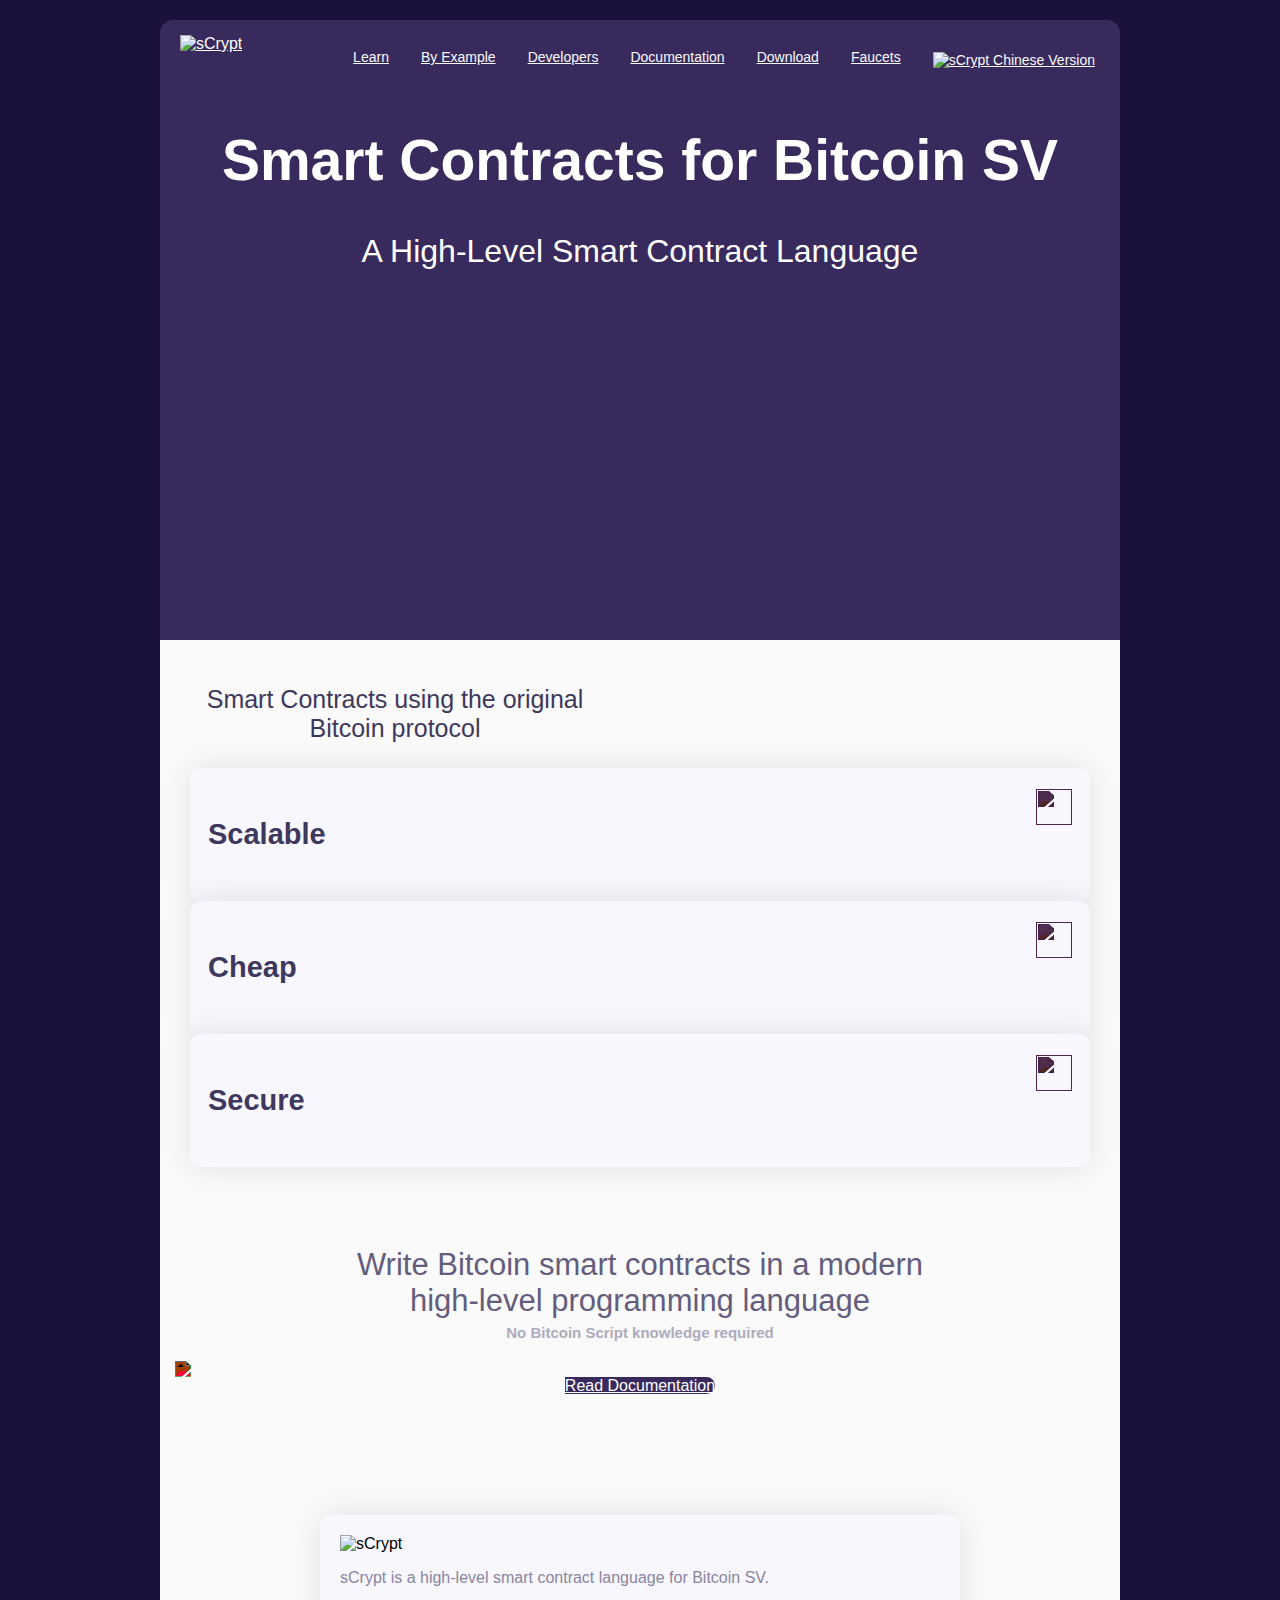
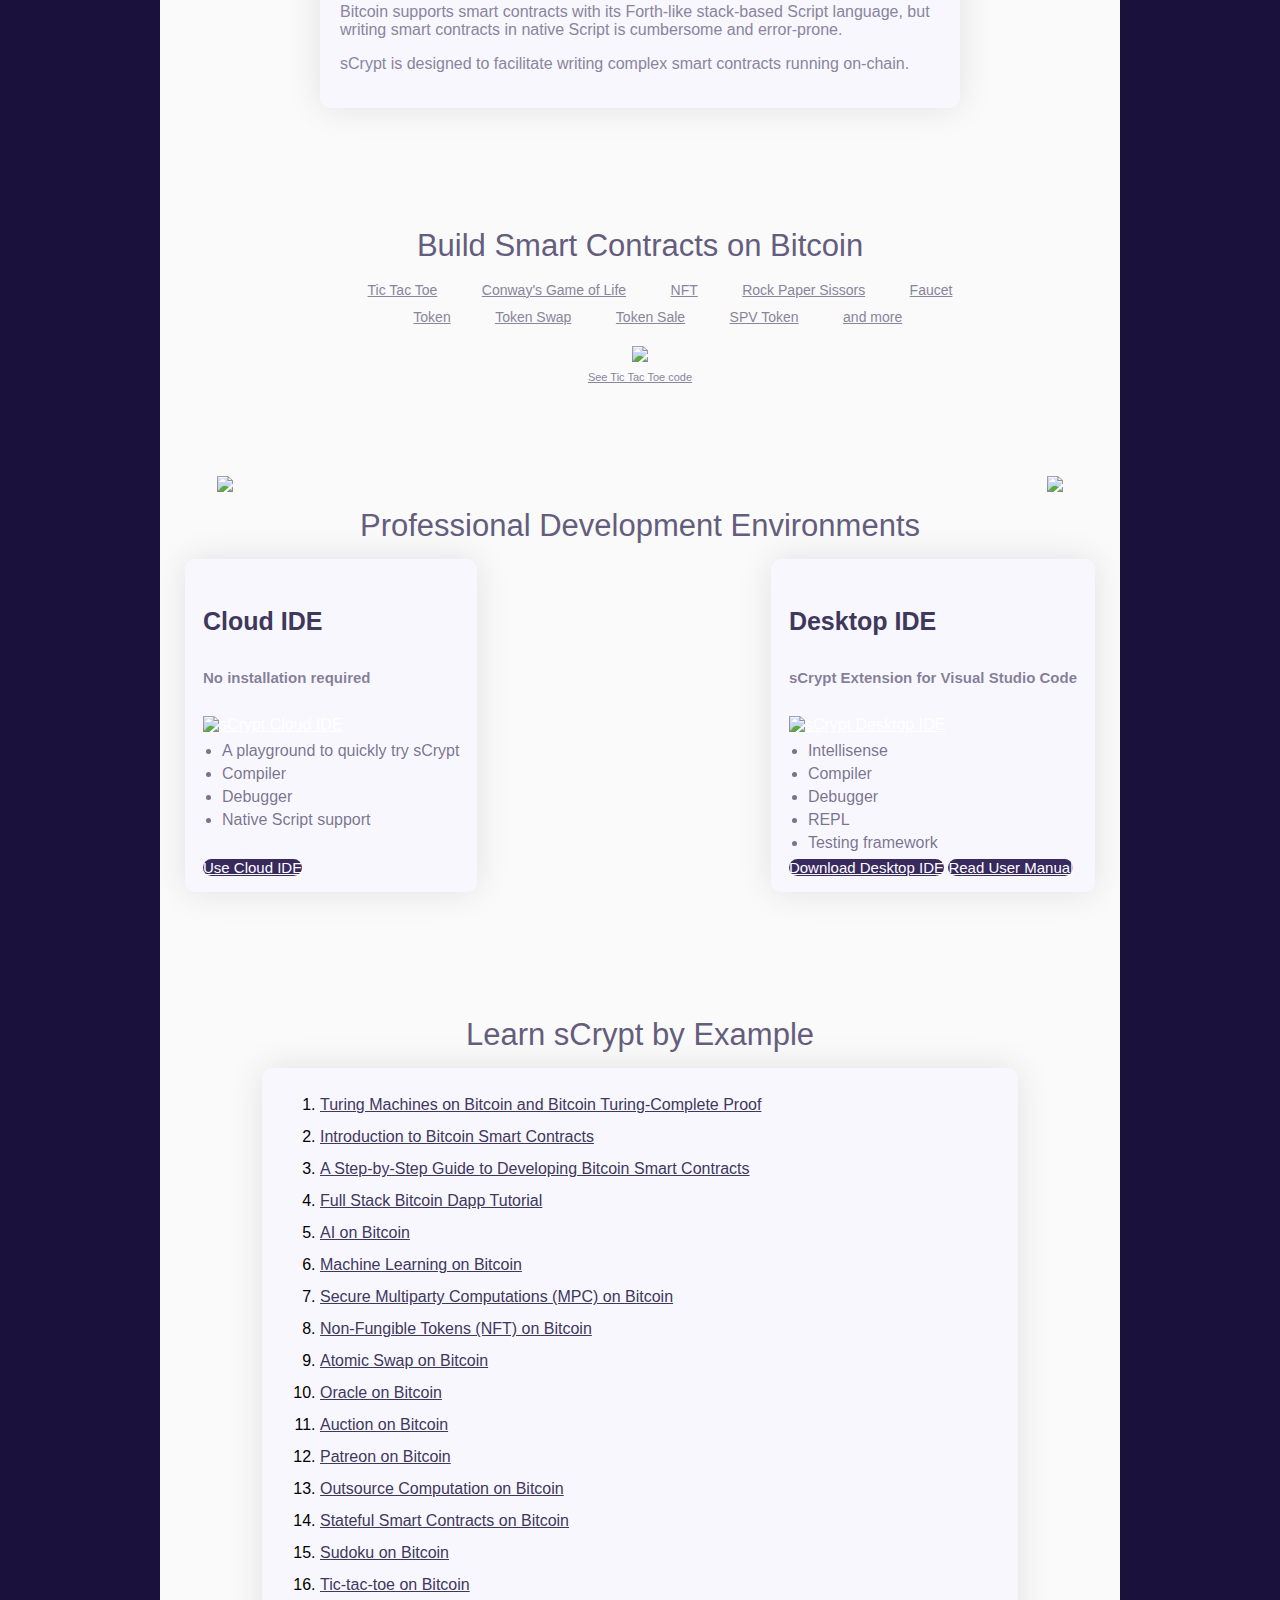
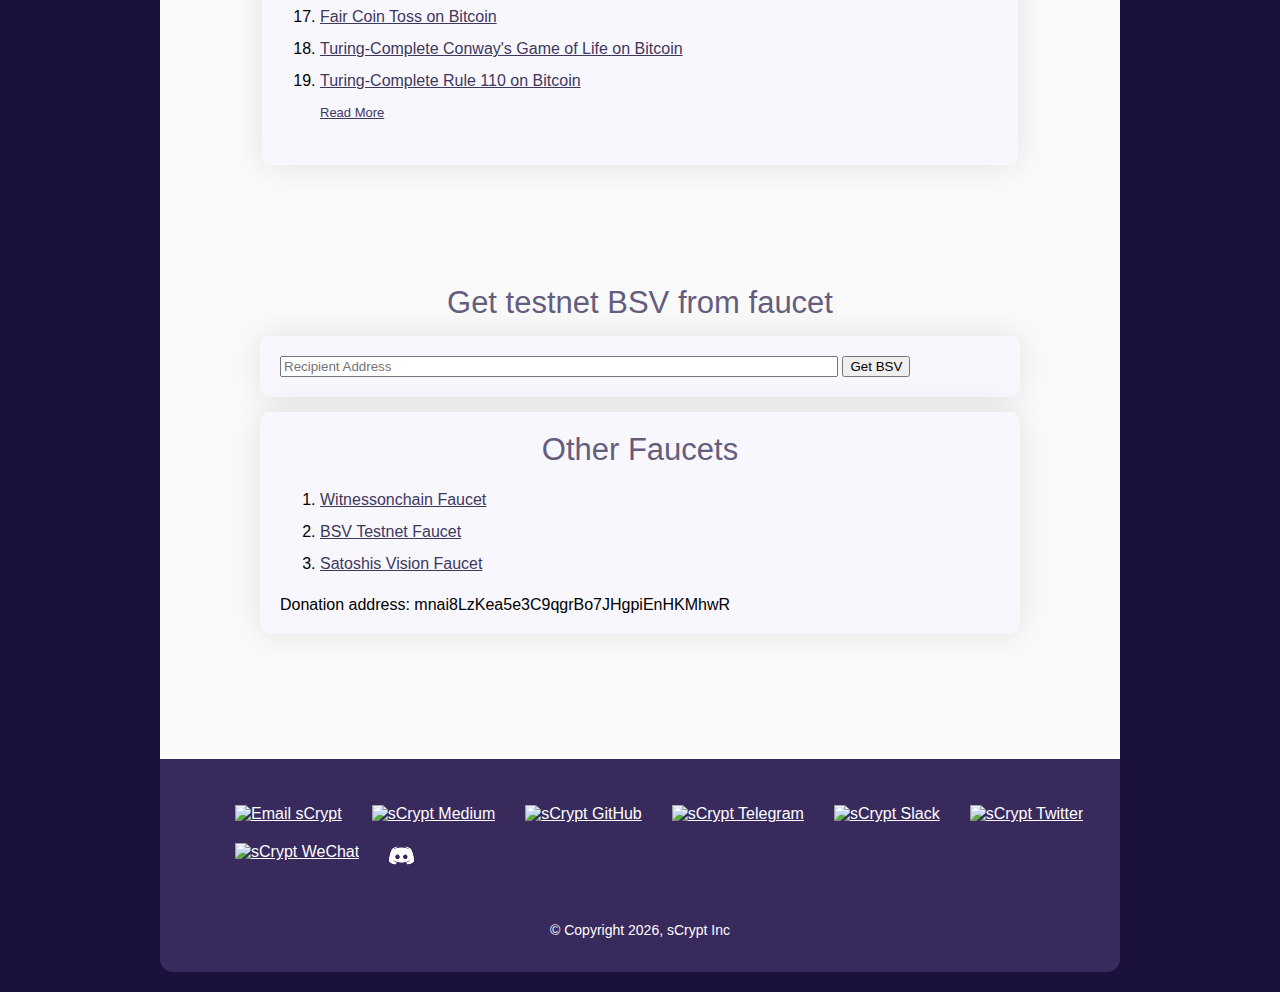
==== commit eae18d96: "add chinese" ====
--- a/index.html
+++ b/index.html
@@ -33,6 +33,7 @@
               <li class="awesome-link"><a href="https://github.com/sCrypt-Inc/awesome-scrypt/">Developers</a></li>
               <li><a href="https://scryptdoc.readthedocs.io/en/latest/" target="_blank">Documentation</a></li>
               <li class="download-link"><a href="#download">Download</a></li>
+              <li class="faucet-link"><a href="#faucet">Faucets</a></li>
               <li class="language-link"><a href="/chinese.html">
                   <img src="/static/img/chinese.svg" alt="sCrypt Chinese Version" class="language-icon" />
                 </a></li>
@@ -216,7 +217,7 @@
 
 
           <div class="faucet" id="faucet">
-            <h3 class="title">Get BSV from faucet</h3>
+            <h3 class="title">Get testnet BSV from faucet</h3>
             <div class="wrapper" >
               <div class="content" id="faucetcontent">
                 <div class="address">
@@ -226,6 +227,19 @@
               </div>
             </div>
 
+            <div class="wrapper">
+              <h2 class="title">Other Faucets</h2>
+              <div class="content">
+                <ol>
+                  <li><a target="_blank" href="https://witnessonchain.com/faucet/tbsv">Witnessonchain Faucet</a></li>
+                  <li><a target="_blank" href="https://faucet.bitcoincloud.net">BSV Testnet Faucet</a></li>
+                  <li><a target="_blank" href="https://testnet.satoshisvision.network">Satoshis Vision Faucet</a></li>
+                </ol>
+              </div>
+              <div >
+                Donation address: <span>mnai8LzKea5e3C9qgrBo7JHgpiEnHKMhwR</span>
+              </div>
+            </div>
             <script>
 
             async function postData(url = '', data = {}) {
@@ -266,7 +280,7 @@
                   <button class="delete" aria-label="delete" onclick='onDelete(this)'></button>
                 </div>
                 <div class="message-body">
-                  Address ${address} still in cooldown.
+                  Address ${address} still in cooldown. Please try again in 10 minutes.
                 </div>
               </article>`)
             }
@@ -310,7 +324,7 @@
 
             </script>
 
-          </div>
+          </div> <!-- .faucet -->
 
         </div><!-- .content -->
 
--- a/static/css/app.css
+++ b/static/css/app.css
@@ -336,6 +336,10 @@
     color: #3F385D;
 }
 
+.learn a:hover {
+    color: rgb(25, 10, 188);
+}
+
 .no-bullet {
     list-style: none;
 }
@@ -358,6 +362,23 @@
     box-shadow: 0px 0px 34px 0px rgba(0, 0, 0, 0.1);
 }
 
+
+.faucet .wrapper .title {
+    margin: 0 auto;
+}
+
+.faucet li {
+    line-height: 32px;
+}
+
+.faucet a {
+    color: #3F385D;
+}
+
+.faucet a:hover {
+    color: rgb(25, 10, 188);
+}
+
 .address label {
     float: none; /* if you had floats before? otherwise inline-block will behave differently */
     display: inline-block;
@@ -371,7 +392,7 @@
 
 .address input {
  
-    width: 580px;
+    width: 550px;
 }
 
 .footer {
@@ -591,6 +612,10 @@
         display: none;
     }
 
+    .navigation .faucet-link {
+        display: none;
+    }
+
     .examples .controller {
         top: 350px;
     }
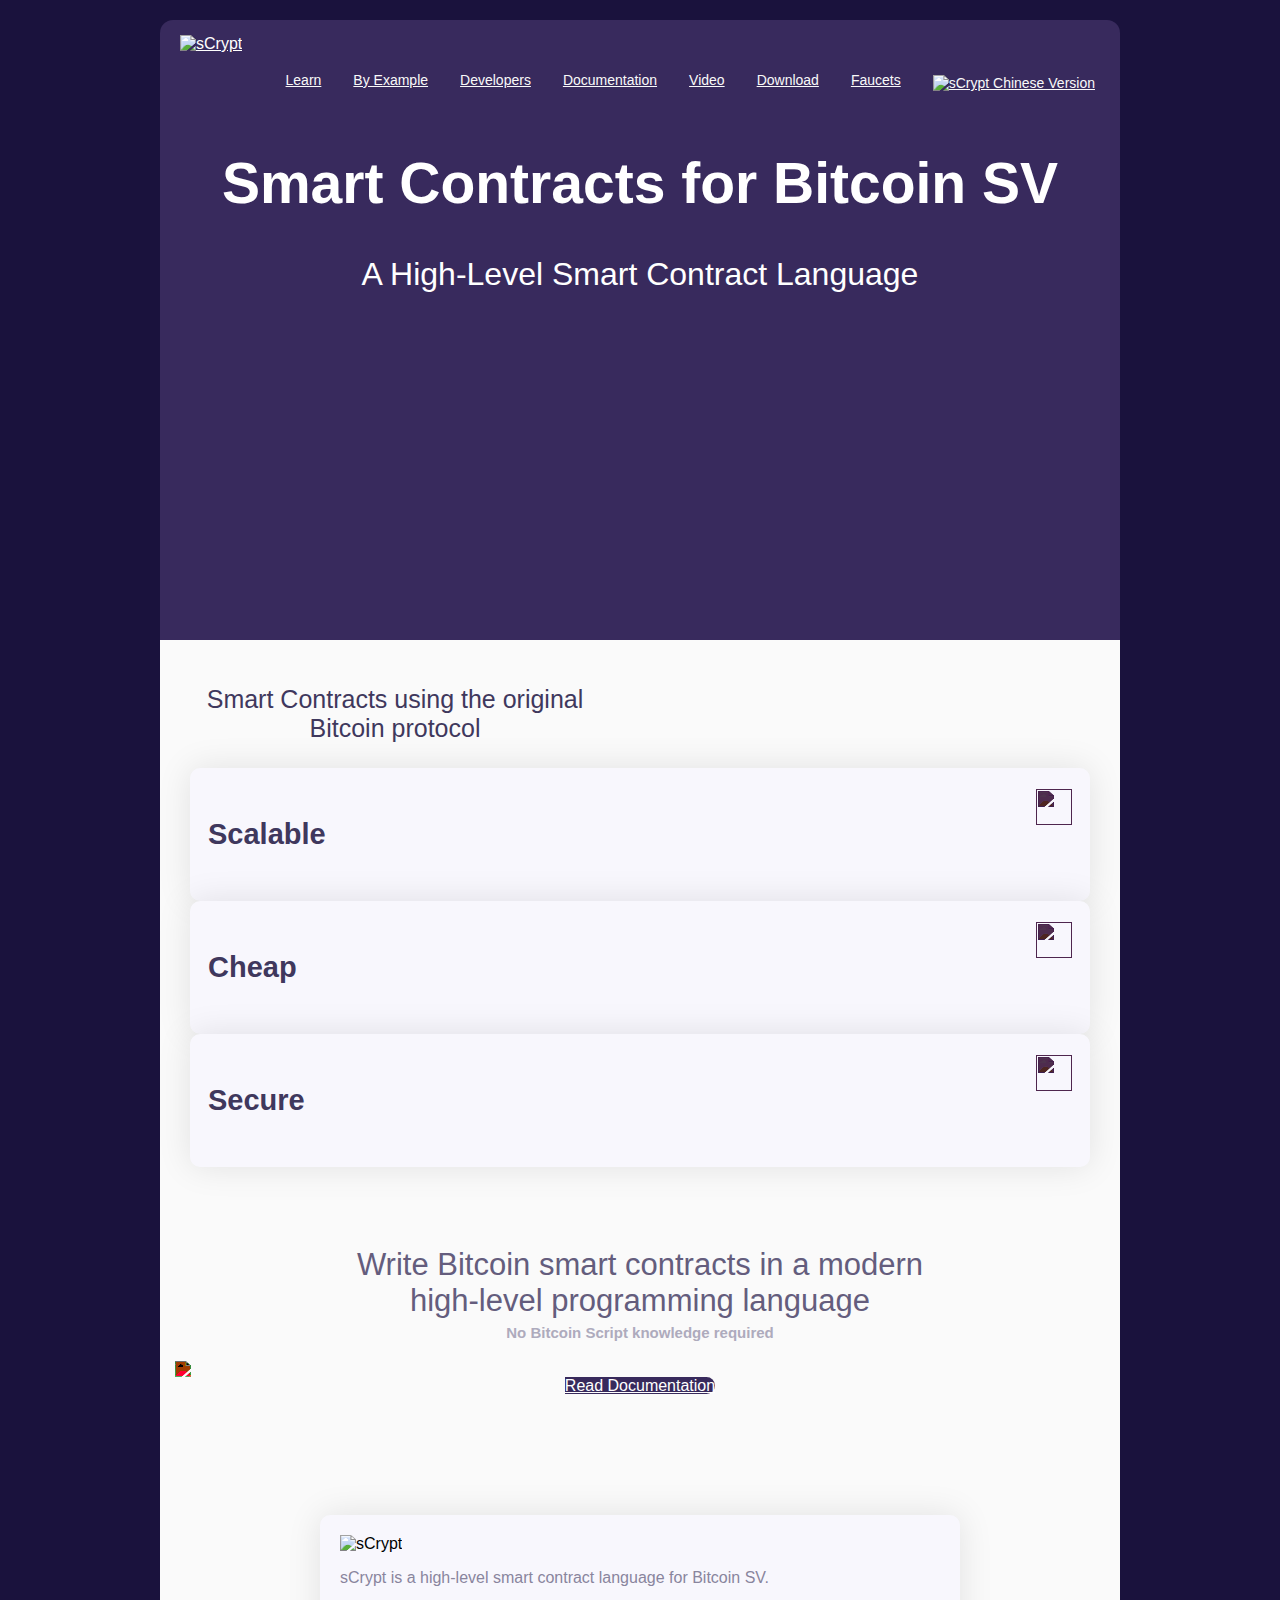
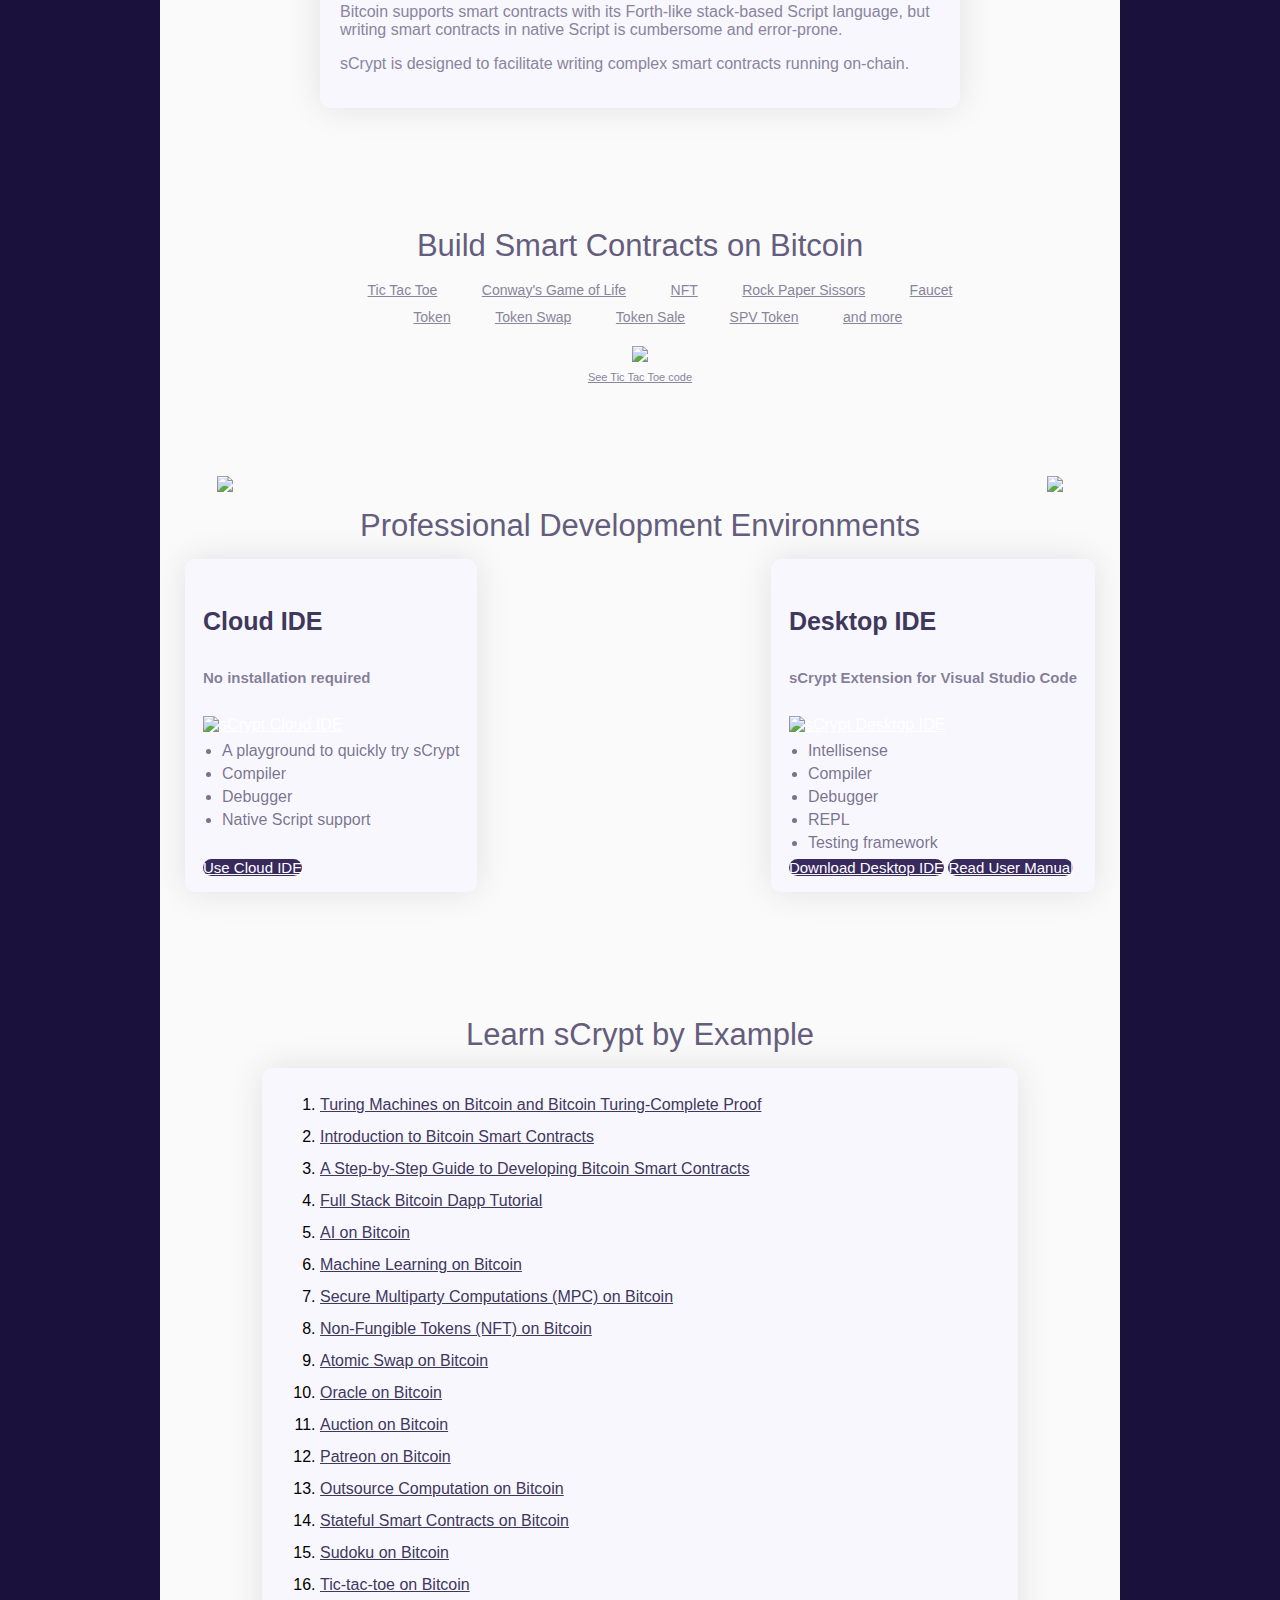
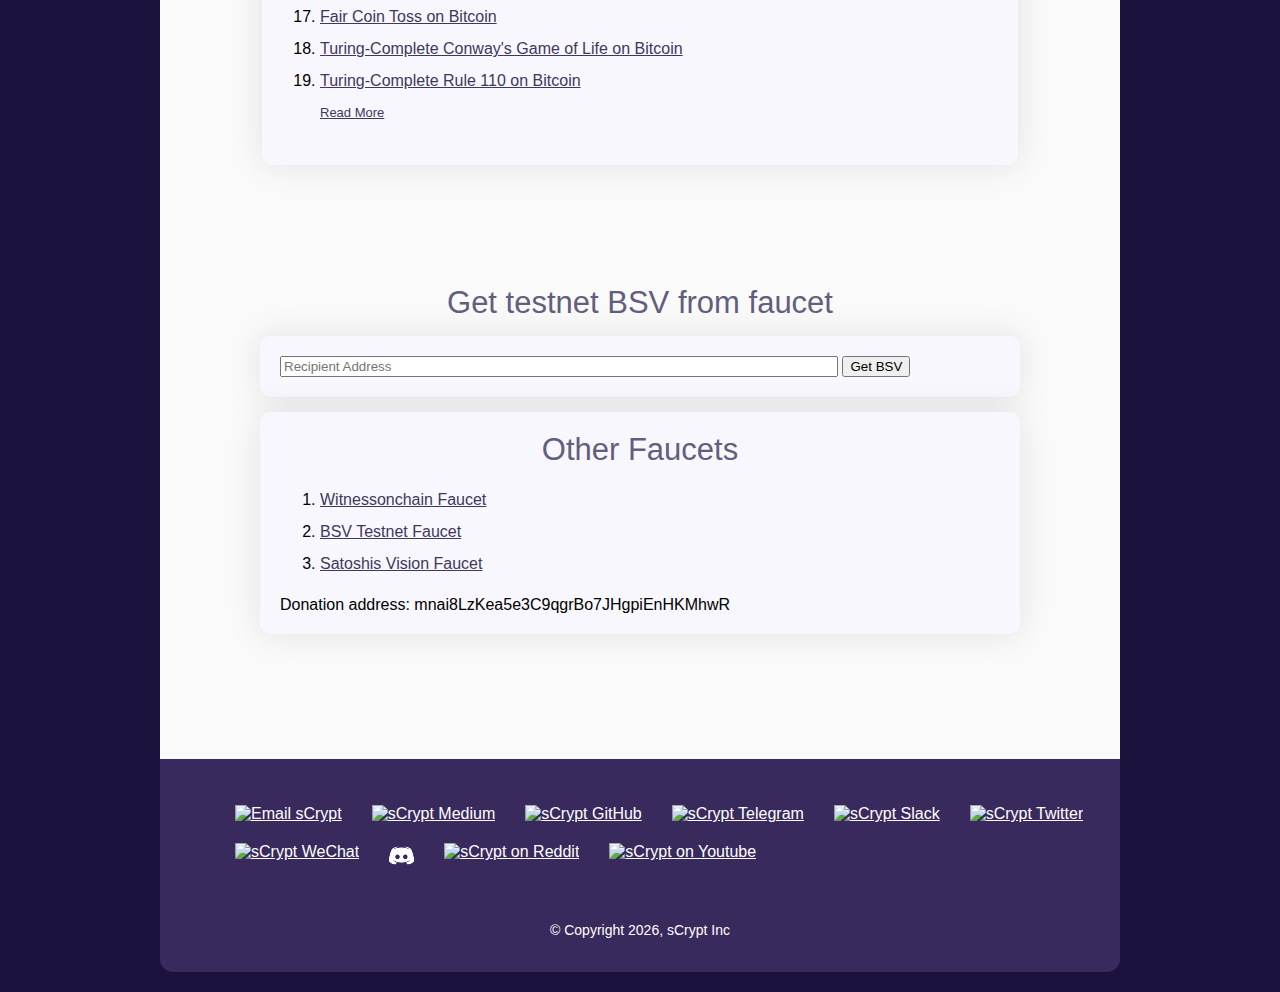
==== commit 818f9d24: "add video link" ====
--- a/index.html
+++ b/index.html
@@ -31,7 +31,8 @@
               <li class="learn-link"><a href="https://learn.scrypt.io">Learn</a></li>
               <li class="byexample-link"><a href="https://by-example.scrypt.io">By Example</a></li>
               <li class="awesome-link"><a href="https://github.com/sCrypt-Inc/awesome-scrypt/">Developers</a></li>
-              <li><a href="https://scryptdoc.readthedocs.io/en/latest/" target="_blank">Documentation</a></li>
+              <li class="docs-link"><a href="https://scryptdoc.readthedocs.io/en/latest/" target="_blank">Documentation</a></li>
+              <li class="video-link"><a href="https://www.youtube.com/channel/UCzQsmR836zW8b1kh03Ht04w" target="_blank">Video</a></li>
               <li class="download-link"><a href="#download">Download</a></li>
               <li class="faucet-link"><a href="#faucet">Faucets</a></li>
               <li class="language-link"><a href="/chinese.html">
@@ -338,6 +339,8 @@
             <li><a title="sCrypt Twitter" target="_blank" href="https://twitter.com/sinoTrinity"><img src="static/img/twitter.png" alt="sCrypt Twitter" /></a></li>
             <li><a title="sCrypt WeChat" target="_blank" href="static/img/wechat-qrcode.jpg"><img src="static/img/wechat.png" alt="sCrypt WeChat" /></a></li>
             <li><a title="sCrypt in BSV Discord" target="_blank" href="https://discord.gg/bsv"><img src="static/img/discord.png" alt="sCrypt in BSV Discord" /></a></li>
+            <li><a title="sCrypt on Reddit" target="_blank" href="https://www.reddit.com/r/sCrypt"><img src="static/img/reddit.png" alt="sCrypt on Reddit" /></a></li>
+            <li><a title="sCrypt on Youtube" target="_blank" href="https://www.youtube.com/channel/UCzQsmR836zW8b1kh03Ht04w"><img src="static/img/yt.png" alt="sCrypt on Youtube" /></a></li>
           </ul>
           <div class="clear"></div>
           <p>&copy; Copyright <script>document.write(new Date().getFullYear())</script>, sCrypt Inc</p>
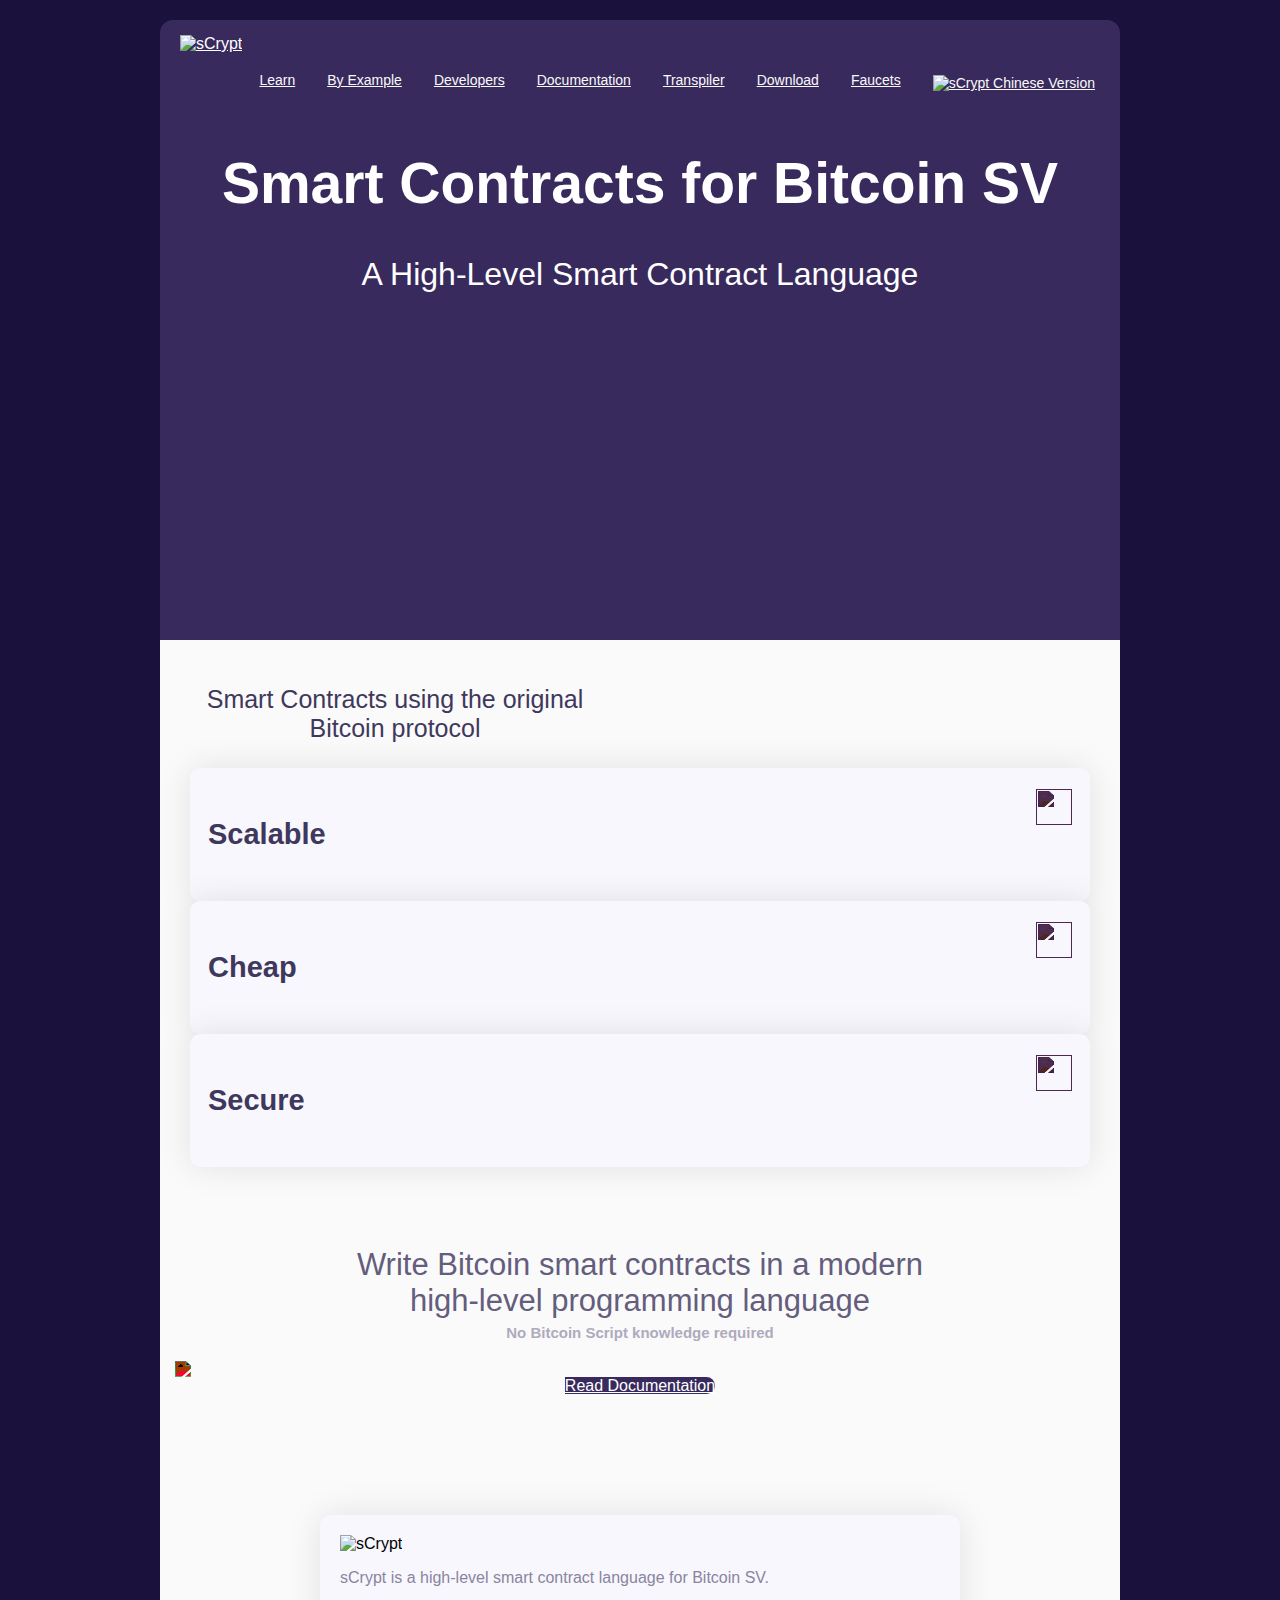
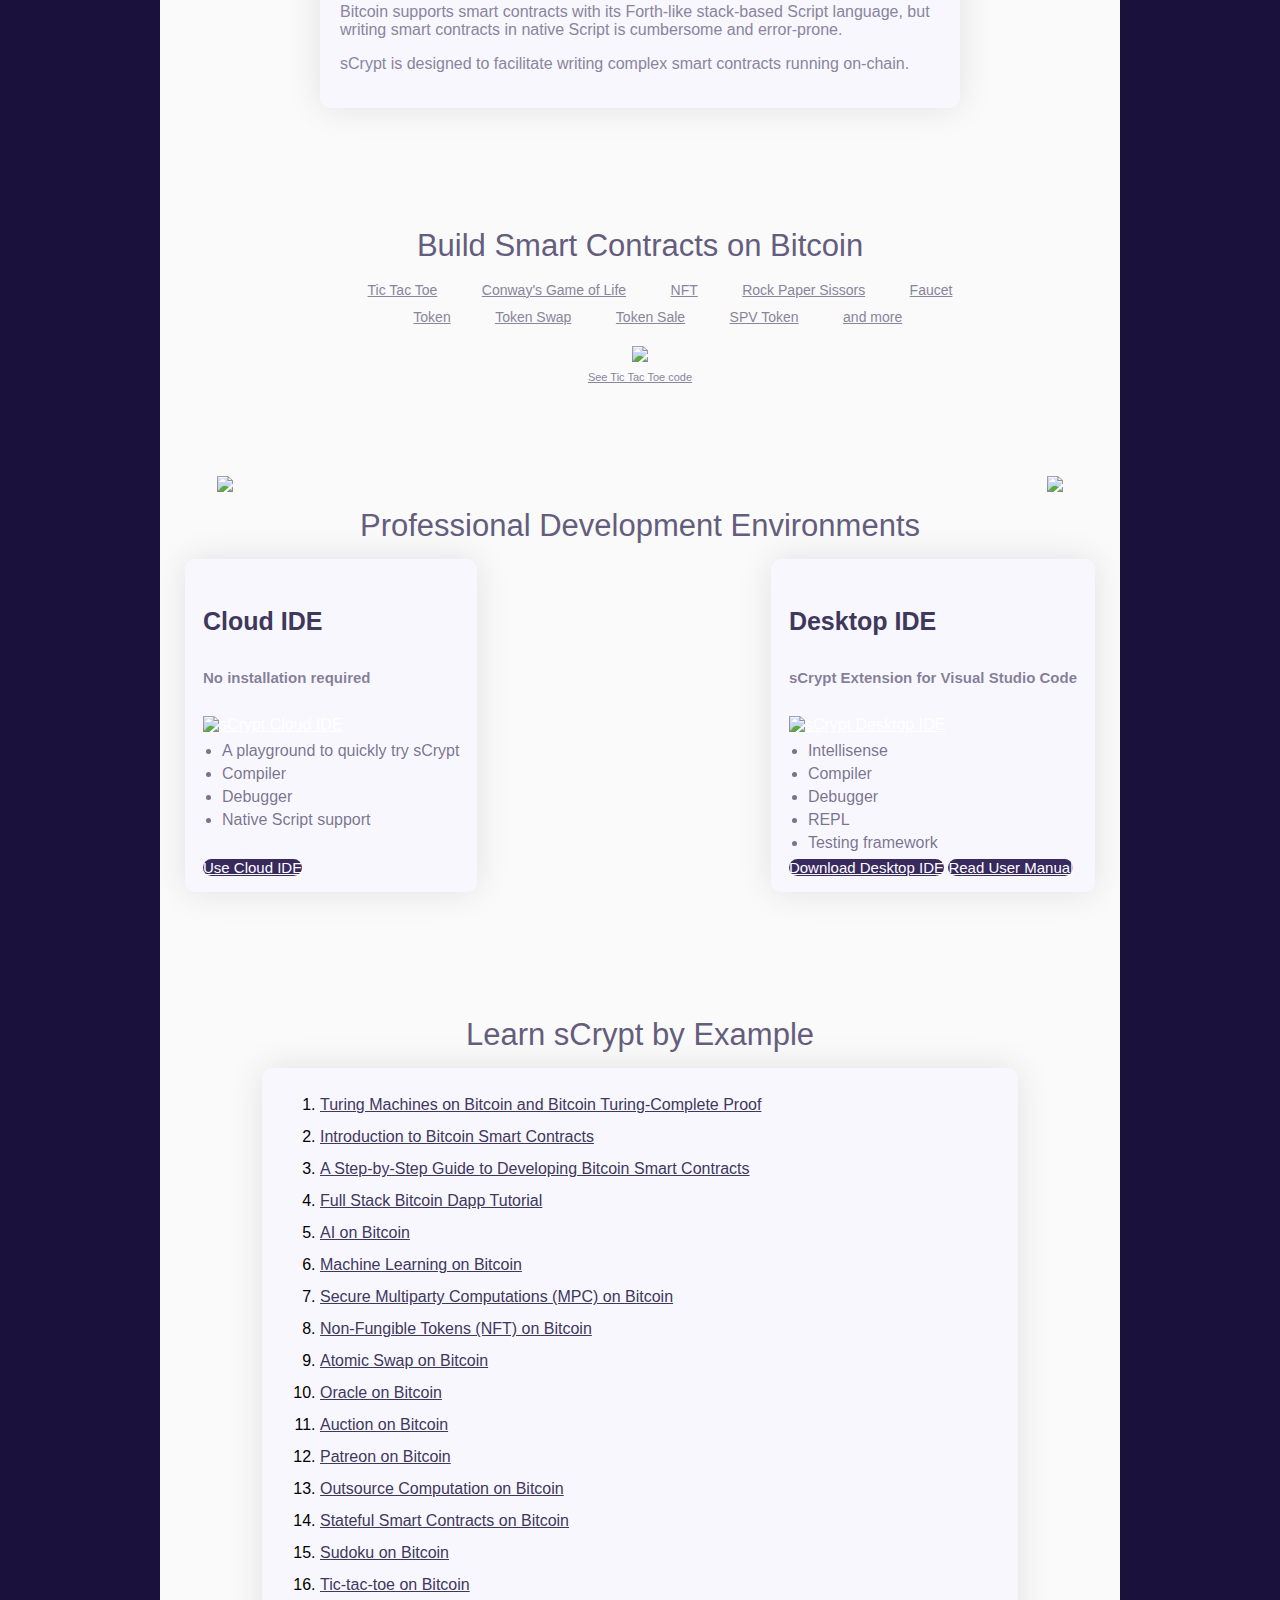
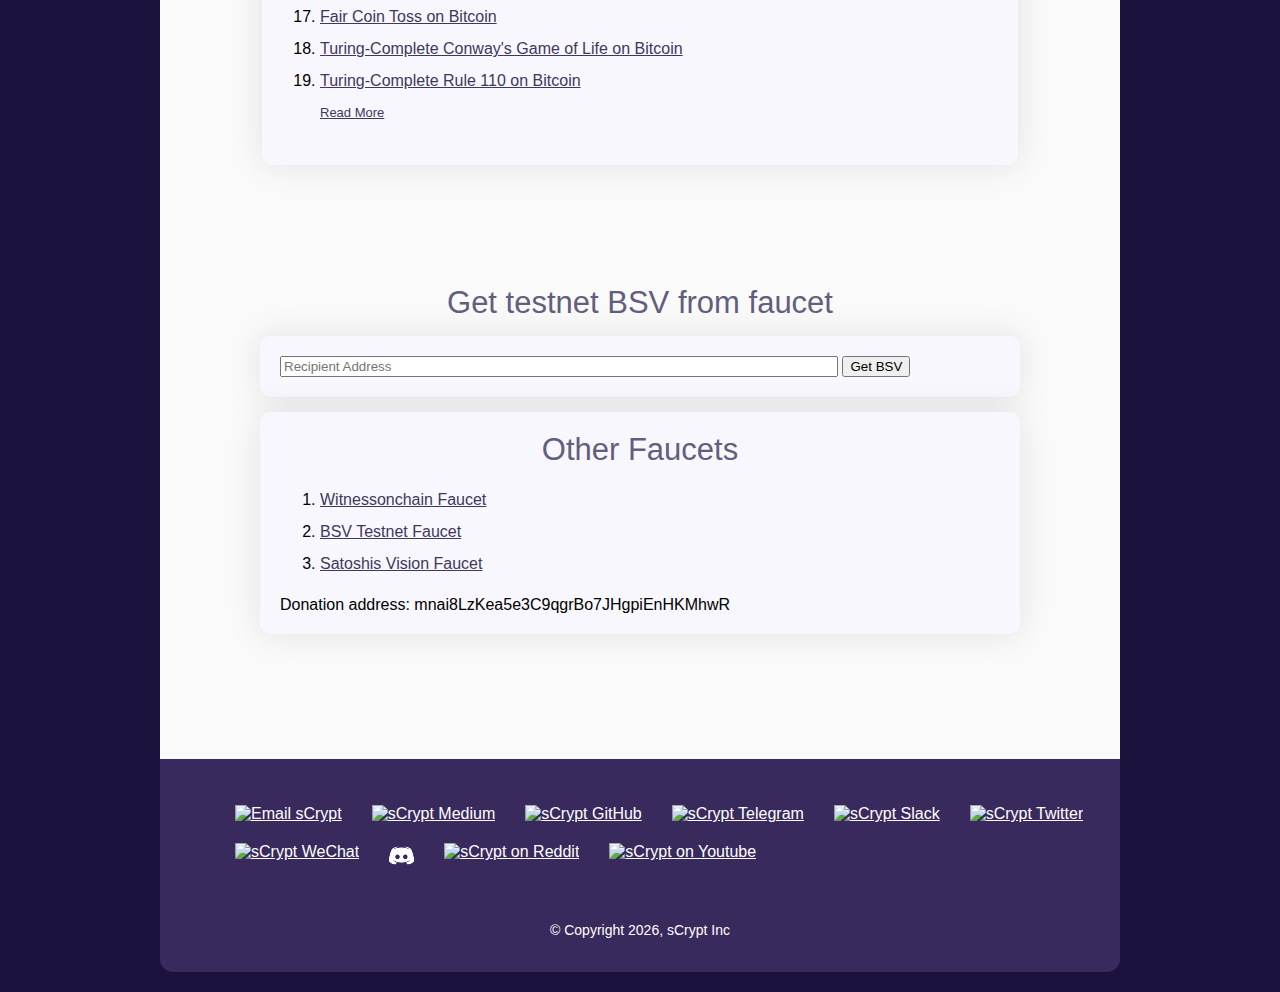
==== commit cb10d3c3: "transpiler" ====
--- a/index.html
+++ b/index.html
@@ -32,7 +32,7 @@
               <li class="byexample-link"><a href="https://by-example.scrypt.io">By Example</a></li>
               <li class="awesome-link"><a href="https://github.com/sCrypt-Inc/awesome-scrypt/">Developers</a></li>
               <li class="docs-link"><a href="https://scryptdoc.readthedocs.io/en/latest/" target="_blank">Documentation</a></li>
-              <li class="video-link"><a href="https://www.youtube.com/channel/UCzQsmR836zW8b1kh03Ht04w" target="_blank">Video</a></li>
+              <li class="transpiler-link"><a href="https://transpiler.vercel.app/transpiler" target="_blank">Transpiler</a></li>
               <li class="download-link"><a href="#download">Download</a></li>
               <li class="faucet-link"><a href="#faucet">Faucets</a></li>
               <li class="language-link"><a href="/chinese.html">
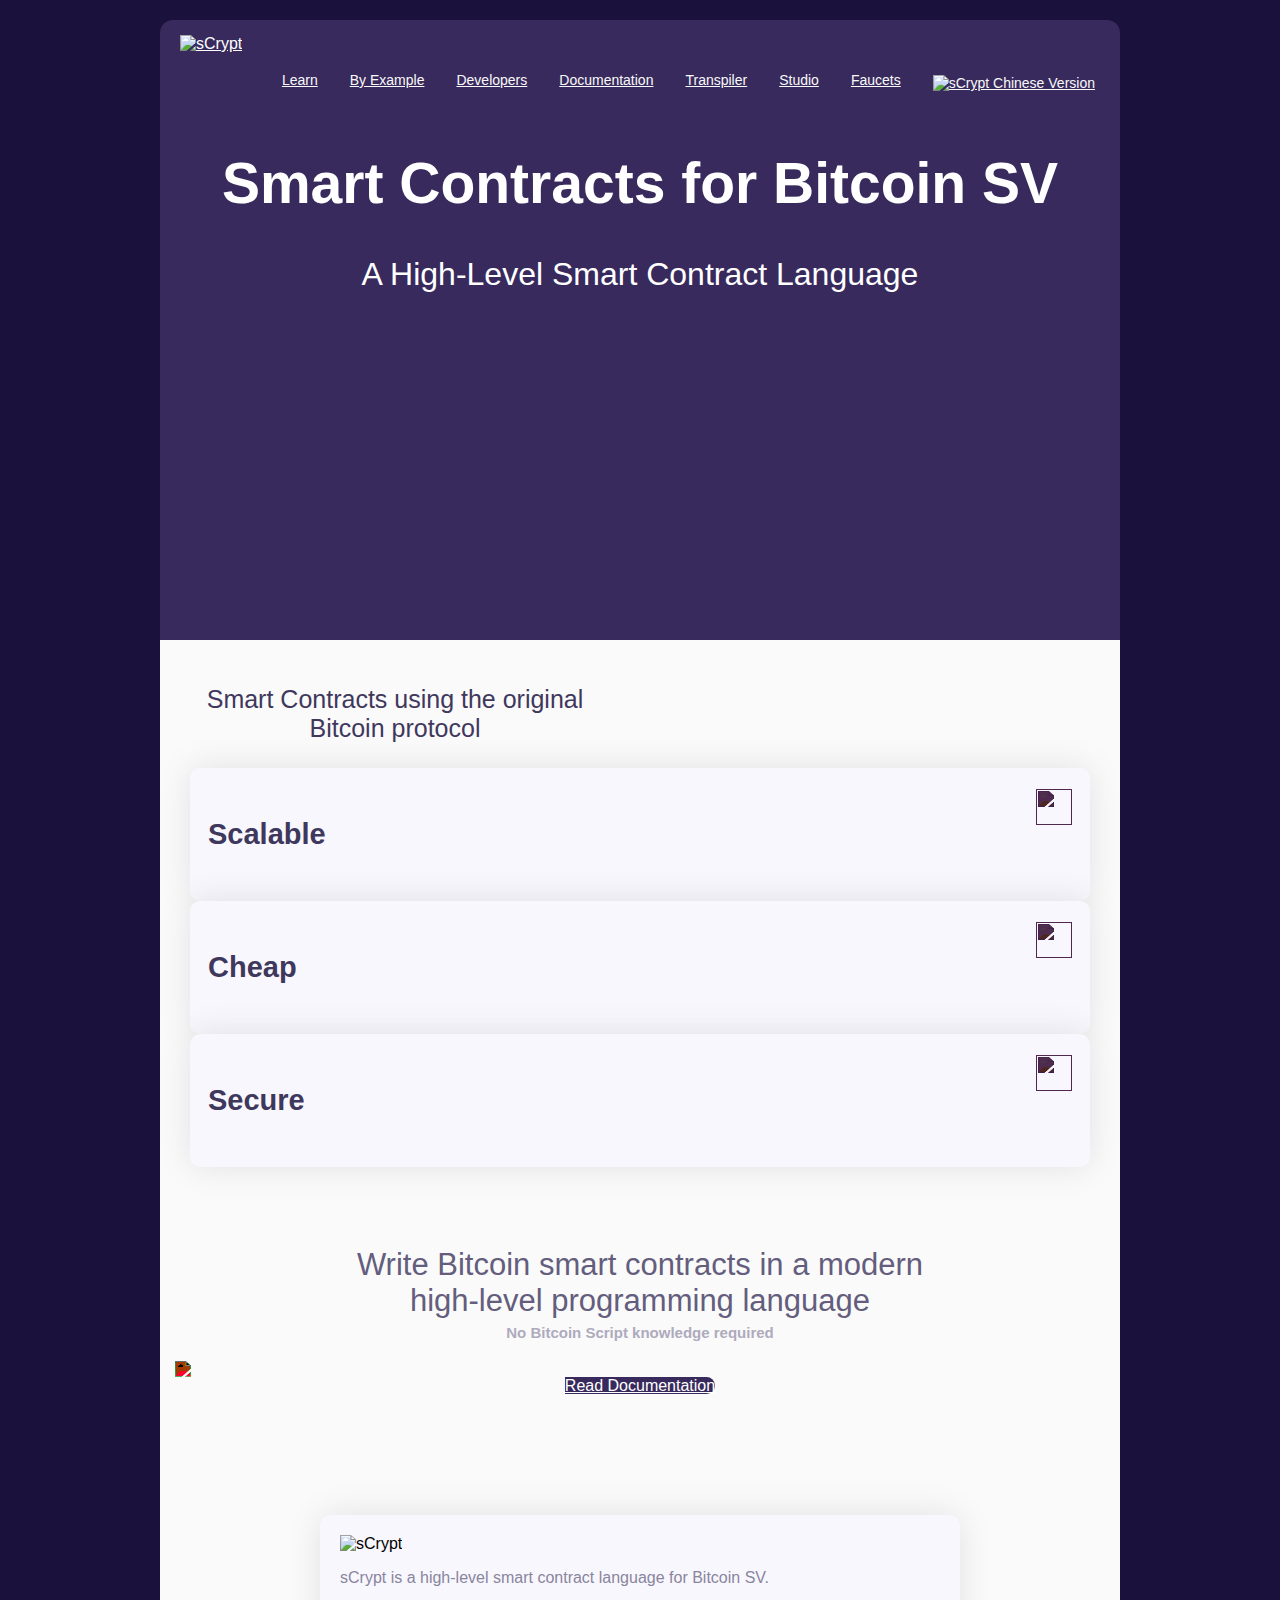
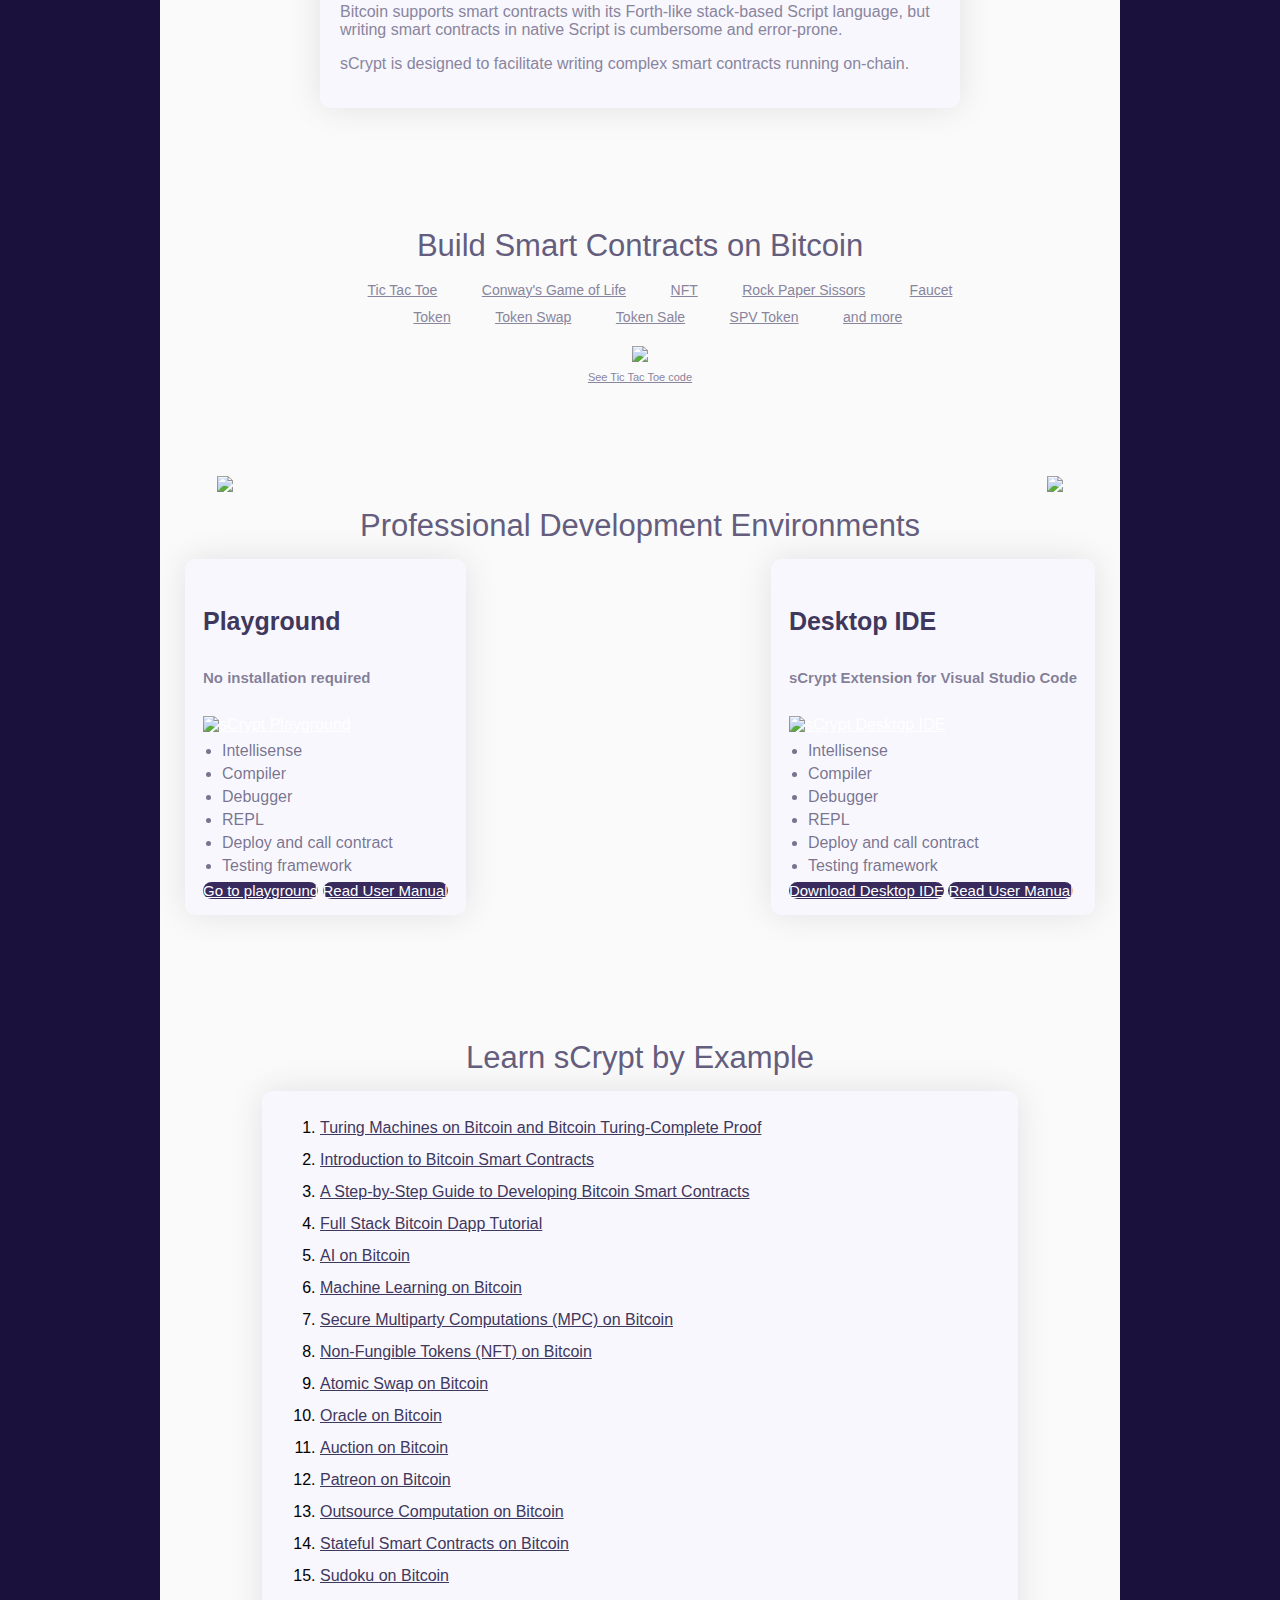
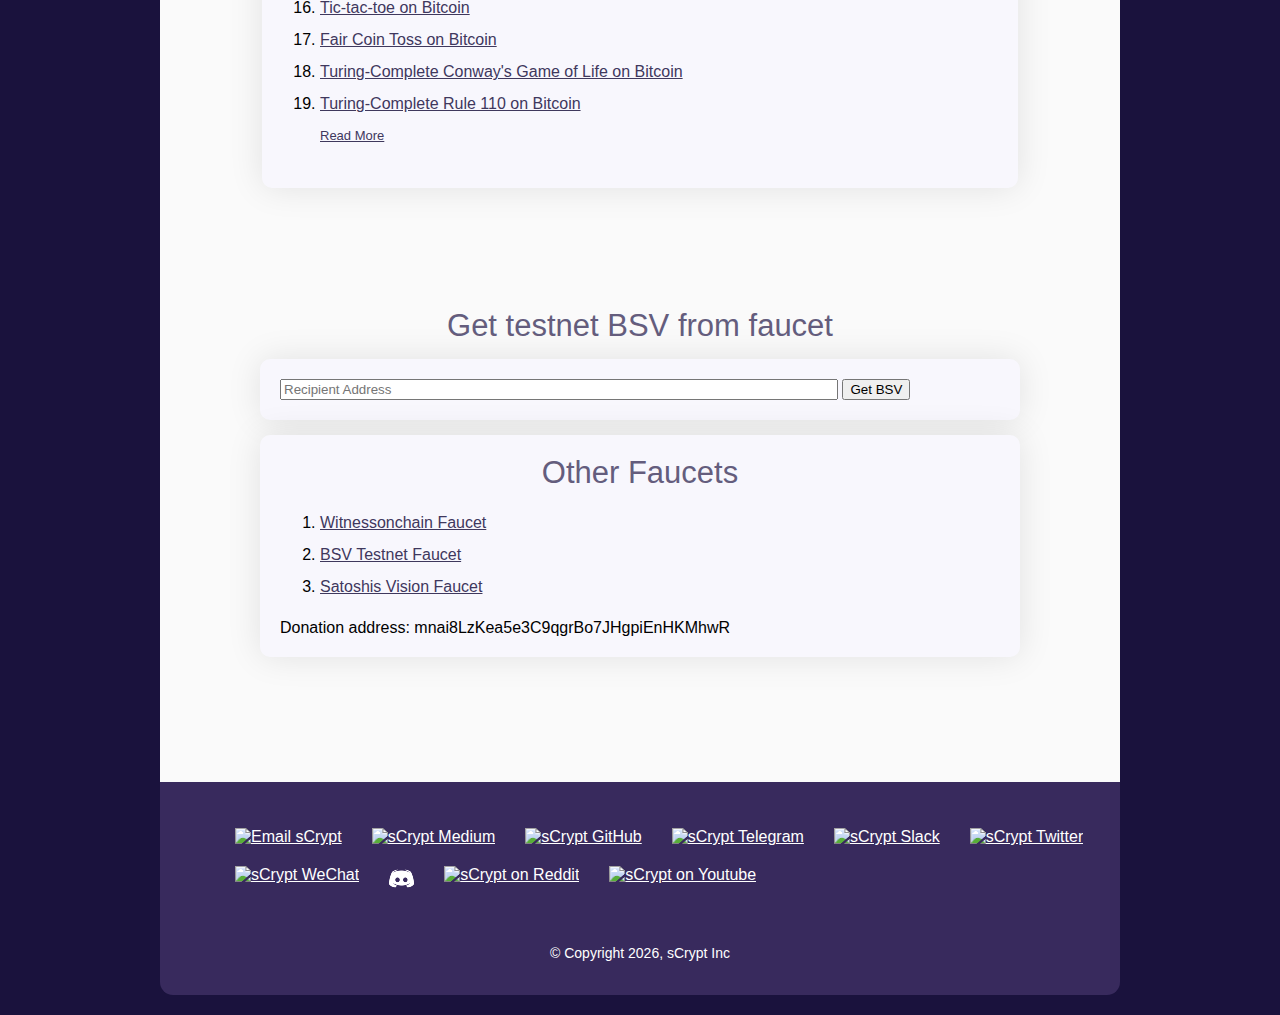
==== commit 1c77d658: "remove bitails faucet" ====
--- a/index.html
+++ b/index.html
@@ -32,8 +32,8 @@
               <li class="byexample-link"><a href="https://by-example.scrypt.io">By Example</a></li>
               <li class="awesome-link"><a href="https://github.com/sCrypt-Inc/awesome-scrypt/">Developers</a></li>
               <li class="docs-link"><a href="https://scryptdoc.readthedocs.io/en/latest/" target="_blank">Documentation</a></li>
-              <li class="transpiler-link"><a href="https://transpiler.vercel.app/transpiler" target="_blank">Transpiler</a></li>
-              <li class="download-link"><a href="#download">Download</a></li>
+              <li class="transpiler-link"><a href="https://transpiler.bitcoinsv.com" target="_blank">Transpiler</a></li>
+              <li class="download-link"><a href="https://scrypt.studio">Studio</a></li>
               <li class="faucet-link"><a href="#faucet">Faucets</a></li>
               <li class="language-link"><a href="/chinese.html">
                   <img src="/static/img/chinese.svg" alt="sCrypt Chinese Version" class="language-icon" />
@@ -152,6 +152,7 @@
                       <li>Compiler</li>
                       <li>Debugger</li>
                       <li>REPL</li>
+                      <li>Deploy and call contract</li>
                       <li>Testing framework</li>
                     </ul>
                   </div>
@@ -161,21 +162,23 @@
               </div>
               <div class="column">
                 <div class="cloud wrapper">
-                  <h4>Cloud IDE</h4>
+                  <h4>Playground</h4>
                   <h5>No installation required</h5>
                   <a href="https://scrypt.studio/">
-                    <img src="static/img/cloud-ide.png" alt="sCrypt Cloud IDE" />
+                    <img src="static/img/desktop-ide.png" alt="sCrypt Playground" />
                   </a>
                   <div class="content">
                     <ul>
-                      <li>A playground to quickly try sCrypt</li>
+                      <li>Intellisense</li>
                       <li>Compiler</li>
                       <li>Debugger</li>
-                      <li>Native Script support</li>
-                      <li class="no-bullet">&nbsp;</li>
+                      <li>REPL</li>
+                      <li>Deploy and call contract</li>
+                      <li>Testing framework</li>
                     </ul>
                   </div>
-                  <a class="button" href="https://scrypt.studio/">Use Cloud IDE</a>
+                  <a class="button" href="https://playground.scrypt.io">Go to playground</a>
+                  <a class="button" href="https://scrypt-ide.readthedocs.io/en/latest/">Read User Manual</a>
                 </div>
               </div>
               <div class="clear"></div>
@@ -268,7 +271,7 @@
                   <button class="delete" aria-label="delete" onclick='onDelete(this)'></button>
                 </div>
                 <div class="message-body">
-                  Get BSV from faucet successfully. 
+                  Get BSV from faucet successfully.
                   <strong>TXID</strong>: <a href="https://test.whatsonchain.com/tx/${txid}" target="_blank">${txid}</a>
                 </div>
               </article>`)
@@ -281,7 +284,7 @@
                   <button class="delete" aria-label="delete" onclick='onDelete(this)'></button>
                 </div>
                 <div class="message-body">
-                  Address ${address} still in cooldown. Please try again in 10 minutes.
+                  Address ${address} still in cooldown. An address can be taken up to twice a day.
                 </div>
               </article>`)
             }
@@ -310,7 +313,7 @@
             window.document.getElementById('getbsv').addEventListener('click', (e) => {
               const address = window.document.getElementById('address-input').value;
               if(typeof address === 'string' && address !== '') {
-                postData('https://witnessonchain.com/v1/faucet/tbsv', { address: address })
+                postData('https://witnessonchain.com/v1/faucet/tbsv', { address: address, channel: "scrypt.io" })
                 .then(data => {
                   if(data.code  === 0) {
                     createSuccessMessage(data.txid)
@@ -320,7 +323,7 @@
                     createErrorMessage(data.message)
                   }
                 });
-              }              
+              }
             })
 
             </script>
@@ -350,8 +353,6 @@
       </div><!-- .site-wrapper -->
 
     </div>
-    <script src="https://code.jquery.com/jquery-3.5.1.slim.min.js" integrity="sha256-4+XzXVhsDmqanXGHaHvgh1gMQKX40OUvDEBTu8JcmNs=" crossorigin="anonymous"></script>
-    <script src="static/js/app.js?cb=1"></script>
     <script async src="https://www.googletagmanager.com/gtag/js?id=UA-150539205-2"></script>
     <script>
       window.dataLayer = window.dataLayer || [];
